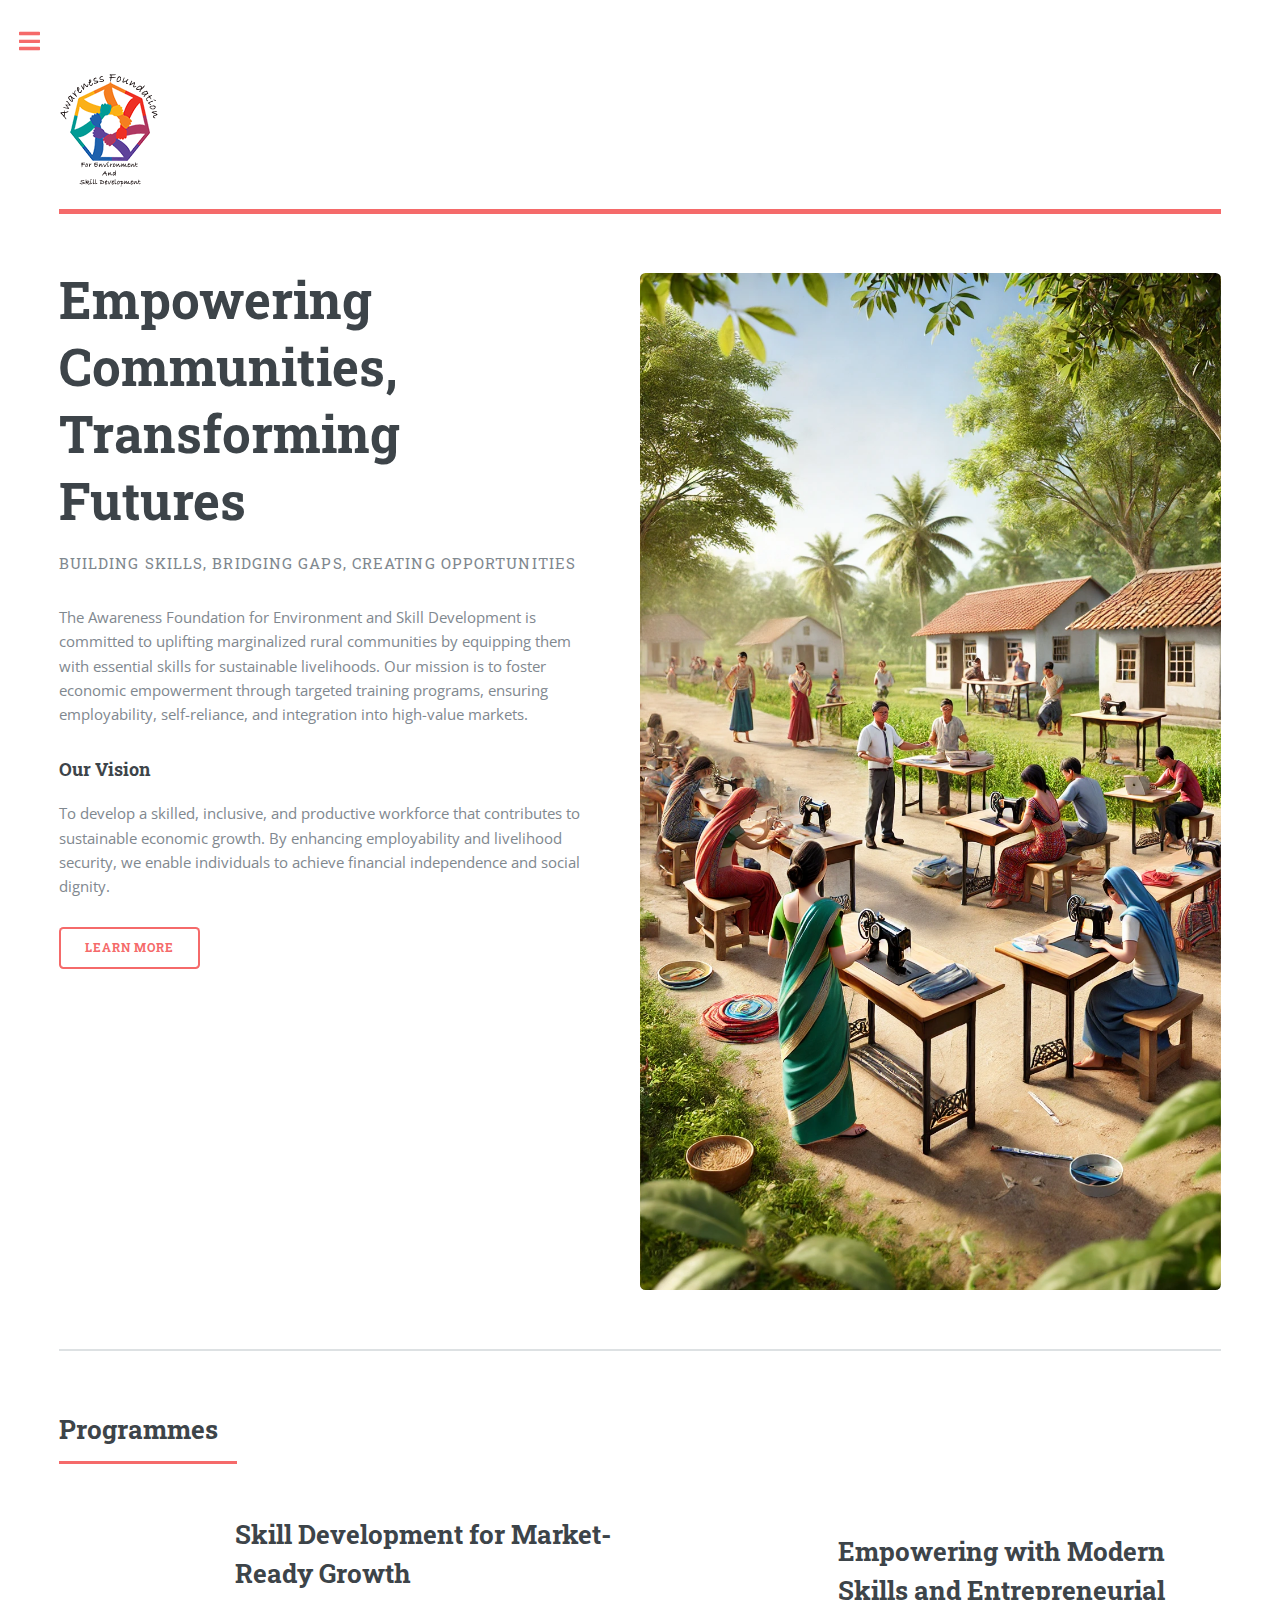
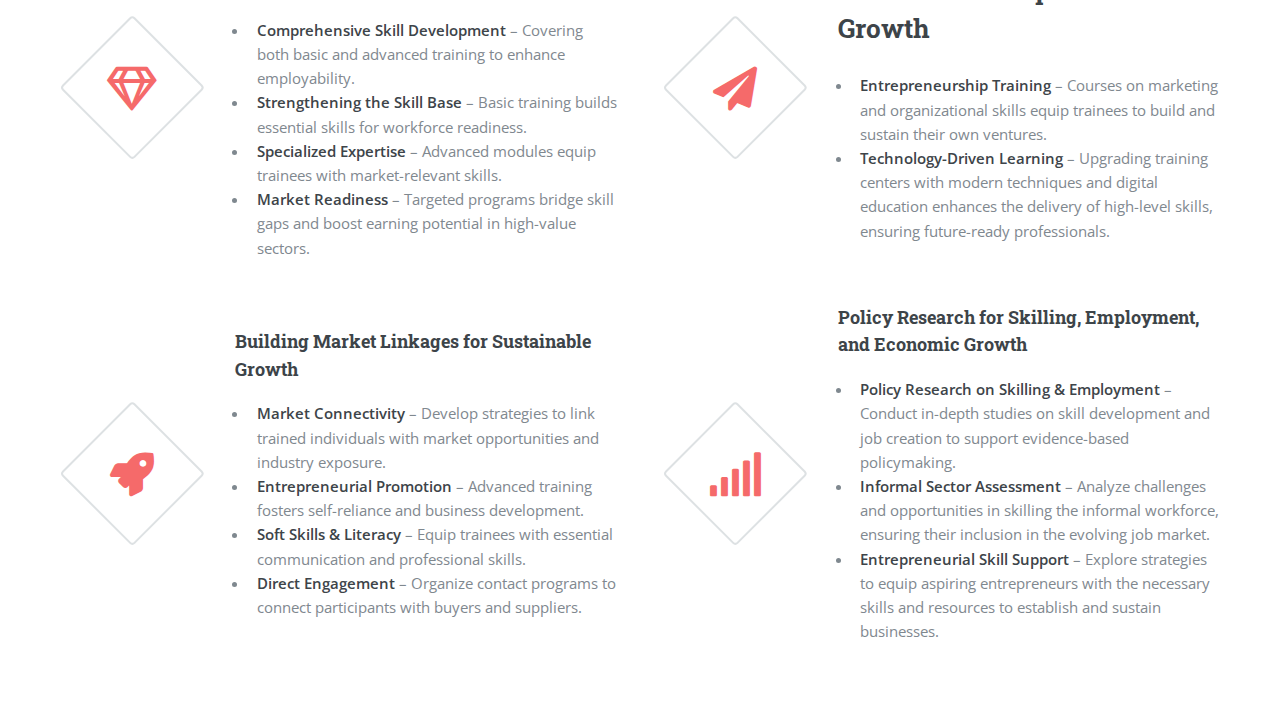
==== index.html @ d2bb757e "fourth round of upload" ====
<!DOCTYPE HTML>
<!--
	Editorial by HTML5 UP
	html5up.net | @ajlkn
	Free for personal and commercial use under the CCA 3.0 license (html5up.net/license)
-->
<html>
	<head>
		<meta charset="utf-8" />
		<meta name="viewport" content="width=device-width, initial-scale=1, user-scalable=no" />
		<link rel="stylesheet" href="assets/css/main.css" />
	</head>
	<body class="is-preload">

		<!-- Wrapper -->
			<div id="wrapper">

				<!-- Main -->
					<div id="main">
						<div class="inner">

							<!-- Header -->
								<header id="header">
									<a href="index.html" class="logo"><img src="images/logo-100.png" alt="" /></a>
									<ul class="icons">
										<!--li><class="label">"If we want to impart education best suited to the needs of the villagers, we should take the vidyapith to the villages." - <I>Mahatma Gandhi</I></li-->
									</ul>
								</header>

							<!-- Banner -->
								<section id="banner">
									<div class="content">
										<header>
											<h1>Empowering Communities, Transforming Futures</h1>
											<p>Building Skills, Bridging Gaps, Creating Opportunities</p>
										</header>

										<p>The Awareness Foundation for Environment and Skill Development is committed to uplifting marginalized rural communities by equipping them with essential skills for sustainable livelihoods. Our mission is to foster economic empowerment through targeted training programs, ensuring employability, self-reliance, and integration into high-value markets.</p>

										<h3>Our Vision</h3>
										<p>To develop a skilled, inclusive, and productive workforce that contributes to sustainable economic growth. By enhancing employability and livelihood security, we enable individuals to achieve financial independence and social dignity.</p>



										<ul class="actions">
												<li><a href="AboutUs.html" class="button big">Learn More</a></li>
										</ul>
									</div>
									<span class="image object">
										<img src="images/pic10.webp" alt="" />
									</span>
								</section>

							<!-- Section -->
								<section>
									<header class="major">
										<h2>Programmes</h2>
									</header>
									<div class="features">
										<article>
											<span class="icon fa-gem"></span>
											<div class="content">
												<h2>Skill Development for Market-Ready Growth</h2>
												<ul>
													<li><b>Comprehensive Skill Development</b> – Covering both basic and advanced training to enhance employability.</li>
													<li><b>Strengthening the Skill Base</b> – Basic training builds essential skills for workforce readiness.</li>
													<li><b>Specialized Expertise</b> – Advanced modules equip trainees with market-relevant skills.</li>
													<li><b>Market Readiness</b> – Targeted programs bridge skill gaps and boost earning potential in high-value sectors.</li>
												</ul>
											</div>
										</article>
										<article>
											<span class="icon solid fa-paper-plane"></span>
											<div class="content">
												<h2>Empowering with Modern Skills and Entrepreneurial Growth</h2>
												<ul>
													<li><b>Entrepreneurship Training</b> – Courses on marketing and organizational skills equip trainees to build and sustain their own ventures.</li>
													<li><b>Technology-Driven Learning</b> – Upgrading training centers with modern techniques and digital education enhances the delivery of high-level skills, ensuring future-ready professionals.</li>
												</ul>
											</div>
										</article>
										<article>
											<span class="icon solid fa-rocket"></span>
											<div class="content">
												<h3>Building Market Linkages for Sustainable Growth</h3>
												<ul>
												    <li><strong>Market Connectivity</strong> – Develop strategies to link trained individuals with market opportunities and industry exposure.</li>
												    <li><strong>Entrepreneurial Promotion</strong> – Advanced training fosters self-reliance and business development.</li>
												    <li><strong>Soft Skills & Literacy</strong> – Equip trainees with essential communication and professional skills.</li>
												    <li><strong>Direct Engagement</strong> – Organize contact programs to connect participants with buyers and suppliers.</li>
												</ul>
											</div>
										</article>
										<article>
											<span class="icon solid fa-signal"></span>
											<div class="content">
												<h3>Policy Research for Skilling, Employment, and Economic Growth</h3>

												<ul>
													<li><strong>Policy Research on Skilling & Employment</strong> – Conduct in-depth studies on skill development and job creation to support evidence-based policymaking.</li>
													<li><strong>Informal Sector Assessment</strong> – Analyze challenges and opportunities in skilling the informal workforce, ensuring their inclusion in the evolving job market.</li>
													<li><strong>Entrepreneurial Skill Support</strong> – Explore strategies to equip aspiring entrepreneurs with the necessary skills and resources to establish and sustain businesses.</li>
												</ul>
										</article>
									</div>
								</section>


						</div>
					</div>

				<!-- Sidebar -->
					<div id="sidebar">
						<div class="inner">


							<!-- Menu -->
								<nav id="menu">
									<header class="major">
										<h2>Menu</h2>
									</header>
									<ul>
										<li><a href="index.html">Home</a></li>
										<li>
											<span class="opener">Initiatives</span>
											<ul>
												<li><a href="DressDesign.html">Garments and dress designing</a></li>
												<li><a href="Partnerships.html">Upscaling partnerships</a></li>
												<li><a href="DigitalLiteracy.html">Digital literacy programme</a></li>
												<li><a href="KnowledgeSupport.html">Knowledge support network</a></li>
											</ul>
										</li>
										<li><a href="aboutus.html">About Us</a></li>
									</ul>
								</nav>


							<!-- Section -->
								<section>
									<header class="major">
										<h2>Get in touch</h2>
									</header>
									<p>Currently, the Awareness Foundation has initiated its programmes in Mallickpur in 24 Paraganas (South) for skill building, employability and entrepreneurial development for disadvantaged communities in that region.</p>
									<ul class="contact">
										<li class="icon solid fa-envelope">hello@awarenessfoundation.co.in</li>
										<li class="icon solid fa-phone">+91 6290 293 648</li>
										<li class="icon solid fa-home">Rotary Bosch Bridge Skill Centre<br />
										GhoshPara, Hariharpur, Mallickpur<br/>24 Parganas</li>
									</ul>
								</section>

							<!-- Footer -->
								<footer id="footer">
								<b>‘Awareness Foundation For Environment and Skill Development’ - Reg No :18522 of 2013-14  under Registration of Societies, West Bengal Act XXVI of 1961</b>
									<p class="copyright">&copy; Awareness Foundation<br/>All rights reserved. <br/>Design: <a href="https://html5up.net">HTML5 UP</a>.</p>
								</footer>

						</div>
					</div>

			</div>

		<!-- Scripts -->
			<script src="assets/js/jquery.min.js"></script>
			<script src="assets/js/browser.min.js"></script>
			<script src="assets/js/breakpoints.min.js"></script>
			<script src="assets/js/util.js"></script>
			<script src="assets/js/main.js"></script>

	</body>
</html>
---- assets/css/main.css ----
@import url(fontawesome-all.min.css);
@import url("https://fonts.googleapis.com/css?family=Open+Sans:400,600,400italic,600italic|Roboto+Slab:400,700");
/*
	Editorial by HTML5 UP
	html5up.net | @ajlkn
	Free for personal and commercial use under the CCA 3.0 license (html5up.net/license)
*/
html, body, div, span, applet, object,
iframe, h1, h2, h3, h4, h5, h6, p, blockquote,
pre, a, abbr, acronym, address, big, cite,
code, del, dfn, em, img, ins, kbd, q, s, samp,
small, strike, strong, sub, sup, tt, var, b,
u, i, center, dl, dt, dd, ol, ul, li, fieldset,
form, label, legend, table, caption, tbody,
tfoot, thead, tr, th, td, article, aside,
canvas, details, embed, figure, figcaption,
footer, header, hgroup, menu, nav, output, ruby,
section, summary, time, mark, audio, video {
  margin: 0;
  padding: 0;
  border: 0;
  font-size: 100%;
  font: inherit;
  vertical-align: baseline; }

article, aside, details, figcaption, figure,
footer, header, hgroup, menu, nav, section {
  display: block; }

body {
  line-height: 1; }

ol, ul {
  list-style: none; }

blockquote, q {
  quotes: none; }
  blockquote:before, blockquote:after, q:before, q:after {
    content: '';
    content: none; }

table {
  border-collapse: collapse;
  border-spacing: 0; }

body {
  -webkit-text-size-adjust: none; }

mark {
  background-color: transparent;
  color: inherit; }

input::-moz-focus-inner {
  border: 0;
  padding: 0; }

input, select, textarea {
  -moz-appearance: none;
  -webkit-appearance: none;
  -ms-appearance: none;
  appearance: none; }

/* Basic */
@-ms-viewport {
  width: device-width; }

body {
  -ms-overflow-style: scrollbar; }

@media screen and (max-width: 480px) {
  html, body {
    min-width: 320px; } }

html {
  box-sizing: border-box; }

*, *:before, *:after {
  box-sizing: inherit; }

body {
  background: #ffffff; }
  body.is-preload *, body.is-preload *:before, body.is-preload *:after, body.is-resizing *, body.is-resizing *:before, body.is-resizing *:after {
    -moz-animation: none !important;
    -webkit-animation: none !important;
    -ms-animation: none !important;
    animation: none !important;
    -moz-transition: none !important;
    -webkit-transition: none !important;
    -ms-transition: none !important;
    transition: none !important; }

/* Type */
body, input, select, textarea {
  color: #7f888f;
  font-family: "Open Sans", sans-serif;
  font-size: 13pt;
  font-weight: 400;
  line-height: 1.65; }
  @media screen and (max-width: 1680px) {
    body, input, select, textarea {
      font-size: 12pt; } }
  @media screen and (max-width: 1280px) {
    body, input, select, textarea {
      font-size: 11pt; } }
  @media screen and (max-width: 360px) {
    body, input, select, textarea {
      font-size: 10pt; } }

a {
  -moz-transition: color 0.2s ease-in-out, border-bottom-color 0.2s ease-in-out;
  -webkit-transition: color 0.2s ease-in-out, border-bottom-color 0.2s ease-in-out;
  -ms-transition: color 0.2s ease-in-out, border-bottom-color 0.2s ease-in-out;
  transition: color 0.2s ease-in-out, border-bottom-color 0.2s ease-in-out;
  border-bottom: dotted 1px;
  color: #f56a6a;
  text-decoration: none; }
  a:hover {
    border-bottom-color: #f56a6a;
    color: #f56a6a !important; }
    a:hover strong {
      color: inherit; }

strong, b {
  color: #3d4449;
  font-weight: 600; }

em, i {
  font-style: italic; }

p {
  margin: 0 0 2em 0; }

h1, h2, h3, h4, h5, h6 {
  color: #3d4449;
  font-family: "Roboto Slab", serif;
  font-weight: 700;
  line-height: 1.5;
  margin: 0 0 1em 0; }
  h1 a, h2 a, h3 a, h4 a, h5 a, h6 a {
    color: inherit;
    text-decoration: none;
    border-bottom: 0; }

h1 {
  font-size: 4em;
  margin: 0 0 0.5em 0;
  line-height: 1.3; }

h2 {
  font-size: 1.75em; }

h3 {
  font-size: 1.25em; }

h4 {
  font-size: 1.1em; }

h5 {
  font-size: 0.9em; }

h6 {
  font-size: 0.7em; }

@media screen and (max-width: 1680px) {
  h1 {
    font-size: 3.5em; } }

@media screen and (max-width: 980px) {
  h1 {
    font-size: 3.25em; } }

@media screen and (max-width: 736px) {
  h1 {
    font-size: 2em;
    line-height: 1.4; }
  h2 {
    font-size: 1.5em; } }

sub {
  font-size: 0.8em;
  position: relative;
  top: 0.5em; }

sup {
  font-size: 0.8em;
  position: relative;
  top: -0.5em; }

blockquote {
  border-left: solid 3px rgba(210, 215, 217, 0.75);
  font-style: italic;
  margin: 0 0 2em 0;
  padding: 0.5em 0 0.5em 2em; }

code {
  background: rgba(230, 235, 237, 0.25);
  border-radius: 0.375em;
  border: solid 1px rgba(210, 215, 217, 0.75);
  font-family: "Courier New", monospace;
  font-size: 0.9em;
  margin: 0 0.25em;
  padding: 0.25em 0.65em; }

pre {
  -webkit-overflow-scrolling: touch;
  font-family: "Courier New", monospace;
  font-size: 0.9em;
  margin: 0 0 2em 0; }
  pre code {
    display: block;
    line-height: 1.75;
    padding: 1em 1.5em;
    overflow-x: auto; }

hr {
  border: 0;
  border-bottom: solid 1px rgba(210, 215, 217, 0.75);
  margin: 2em 0; }
  hr.major {
    margin: 3em 0; }

.align-left {
  text-align: left; }

.align-center {
  text-align: center; }

.align-right {
  text-align: right; }

/* Row */
.row {
  display: flex;
  flex-wrap: wrap;
  box-sizing: border-box;
  align-items: stretch; }
  .row > * {
    box-sizing: border-box; }
  .row.gtr-uniform > * > :last-child {
    margin-bottom: 0; }
  .row.aln-left {
    justify-content: flex-start; }
  .row.aln-center {
    justify-content: center; }
  .row.aln-right {
    justify-content: flex-end; }
  .row.aln-top {
    align-items: flex-start; }
  .row.aln-middle {
    align-items: center; }
  .row.aln-bottom {
    align-items: flex-end; }
  .row > .imp {
    order: -1; }
  .row > .col-1 {
    width: 8.33333%; }
  .row > .off-1 {
    margin-left: 8.33333%; }
  .row > .col-2 {
    width: 16.66667%; }
  .row > .off-2 {
    margin-left: 16.66667%; }
  .row > .col-3 {
    width: 25%; }
  .row > .off-3 {
    margin-left: 25%; }
  .row > .col-4 {
    width: 33.33333%; }
  .row > .off-4 {
    margin-left: 33.33333%; }
  .row > .col-5 {
    width: 41.66667%; }
  .row > .off-5 {
    margin-left: 41.66667%; }
  .row > .col-6 {
    width: 50%; }
  .row > .off-6 {
    margin-left: 50%; }
  .row > .col-7 {
    width: 58.33333%; }
  .row > .off-7 {
    margin-left: 58.33333%; }
  .row > .col-8 {
    width: 66.66667%; }
  .row > .off-8 {
    margin-left: 66.66667%; }
  .row > .col-9 {
    width: 75%; }
  .row > .off-9 {
    margin-left: 75%; }
  .row > .col-10 {
    width: 83.33333%; }
  .row > .off-10 {
    margin-left: 83.33333%; }
  .row > .col-11 {
    width: 91.66667%; }
  .row > .off-11 {
    margin-left: 91.66667%; }
  .row > .col-12 {
    width: 100%; }
  .row > .off-12 {
    margin-left: 100%; }
  .row.gtr-0 {
    margin-top: 0;
    margin-left: 0em; }
    .row.gtr-0 > * {
      padding: 0 0 0 0em; }
    .row.gtr-0.gtr-uniform {
      margin-top: 0em; }
      .row.gtr-0.gtr-uniform > * {
        padding-top: 0em; }
  .row.gtr-25 {
    margin-top: 0;
    margin-left: -0.375em; }
    .row.gtr-25 > * {
      padding: 0 0 0 0.375em; }
    .row.gtr-25.gtr-uniform {
      margin-top: -0.375em; }
      .row.gtr-25.gtr-uniform > * {
        padding-top: 0.375em; }
  .row.gtr-50 {
    margin-top: 0;
    margin-left: -0.75em; }
    .row.gtr-50 > * {
      padding: 0 0 0 0.75em; }
    .row.gtr-50.gtr-uniform {
      margin-top: -0.75em; }
      .row.gtr-50.gtr-uniform > * {
        padding-top: 0.75em; }
  .row {
    margin-top: 0;
    margin-left: -1.5em; }
    .row > * {
      padding: 0 0 0 1.5em; }
    .row.gtr-uniform {
      margin-top: -1.5em; }
      .row.gtr-uniform > * {
        padding-top: 1.5em; }
  .row.gtr-150 {
    margin-top: 0;
    margin-left: -2.25em; }
    .row.gtr-150 > * {
      padding: 0 0 0 2.25em; }
    .row.gtr-150.gtr-uniform {
      margin-top: -2.25em; }
      .row.gtr-150.gtr-uniform > * {
        padding-top: 2.25em; }
  .row.gtr-200 {
    margin-top: 0;
    margin-left: -3em; }
    .row.gtr-200 > * {
      padding: 0 0 0 3em; }
    .row.gtr-200.gtr-uniform {
      margin-top: -3em; }
      .row.gtr-200.gtr-uniform > * {
        padding-top: 3em; }
  @media screen and (max-width: 1680px) {
    .row {
      display: flex;
      flex-wrap: wrap;
      box-sizing: border-box;
      align-items: stretch; }
      .row > * {
        box-sizing: border-box; }
      .row.gtr-uniform > * > :last-child {
        margin-bottom: 0; }
      .row.aln-left {
        justify-content: flex-start; }
      .row.aln-center {
        justify-content: center; }
      .row.aln-right {
        justify-content: flex-end; }
      .row.aln-top {
        align-items: flex-start; }
      .row.aln-middle {
        align-items: center; }
      .row.aln-bottom {
        align-items: flex-end; }
      .row > .imp-xlarge {
        order: -1; }
      .row > .col-1-xlarge {
        width: 8.33333%; }
      .row > .off-1-xlarge {
        margin-left: 8.33333%; }
      .row > .col-2-xlarge {
        width: 16.66667%; }
      .row > .off-2-xlarge {
        margin-left: 16.66667%; }
      .row > .col-3-xlarge {
        width: 25%; }
      .row > .off-3-xlarge {
        margin-left: 25%; }
      .row > .col-4-xlarge {
        width: 33.33333%; }
      .row > .off-4-xlarge {
        margin-left: 33.33333%; }
      .row > .col-5-xlarge {
        width: 41.66667%; }
      .row > .off-5-xlarge {
        margin-left: 41.66667%; }
      .row > .col-6-xlarge {
        width: 50%; }
      .row > .off-6-xlarge {
        margin-left: 50%; }
      .row > .col-7-xlarge {
        width: 58.33333%; }
      .row > .off-7-xlarge {
        margin-left: 58.33333%; }
      .row > .col-8-xlarge {
        width: 66.66667%; }
      .row > .off-8-xlarge {
        margin-left: 66.66667%; }
      .row > .col-9-xlarge {
        width: 75%; }
      .row > .off-9-xlarge {
        margin-left: 75%; }
      .row > .col-10-xlarge {
        width: 83.33333%; }
      .row > .off-10-xlarge {
        margin-left: 83.33333%; }
      .row > .col-11-xlarge {
        width: 91.66667%; }
      .row > .off-11-xlarge {
        margin-left: 91.66667%; }
      .row > .col-12-xlarge {
        width: 100%; }
      .row > .off-12-xlarge {
        margin-left: 100%; }
      .row.gtr-0 {
        margin-top: 0;
        margin-left: 0em; }
        .row.gtr-0 > * {
          padding: 0 0 0 0em; }
        .row.gtr-0.gtr-uniform {
          margin-top: 0em; }
          .row.gtr-0.gtr-uniform > * {
            padding-top: 0em; }
      .row.gtr-25 {
        margin-top: 0;
        margin-left: -0.375em; }
        .row.gtr-25 > * {
          padding: 0 0 0 0.375em; }
        .row.gtr-25.gtr-uniform {
          margin-top: -0.375em; }
          .row.gtr-25.gtr-uniform > * {
            padding-top: 0.375em; }
      .row.gtr-50 {
        margin-top: 0;
        margin-left: -0.75em; }
        .row.gtr-50 > * {
          padding: 0 0 0 0.75em; }
        .row.gtr-50.gtr-uniform {
          margin-top: -0.75em; }
          .row.gtr-50.gtr-uniform > * {
            padding-top: 0.75em; }
      .row {
        margin-top: 0;
        margin-left: -1.5em; }
        .row > * {
          padding: 0 0 0 1.5em; }
        .row.gtr-uniform {
          margin-top: -1.5em; }
          .row.gtr-uniform > * {
            padding-top: 1.5em; }
      .row.gtr-150 {
        margin-top: 0;
        margin-left: -2.25em; }
        .row.gtr-150 > * {
          padding: 0 0 0 2.25em; }
        .row.gtr-150.gtr-uniform {
          margin-top: -2.25em; }
          .row.gtr-150.gtr-uniform > * {
            padding-top: 2.25em; }
      .row.gtr-200 {
        margin-top: 0;
        margin-left: -3em; }
        .row.gtr-200 > * {
          padding: 0 0 0 3em; }
        .row.gtr-200.gtr-uniform {
          margin-top: -3em; }
          .row.gtr-200.gtr-uniform > * {
            padding-top: 3em; } }
  @media screen and (max-width: 1280px) {
    .row {
      display: flex;
      flex-wrap: wrap;
      box-sizing: border-box;
      align-items: stretch; }
      .row > * {
        box-sizing: border-box; }
      .row.gtr-uniform > * > :last-child {
        margin-bottom: 0; }
      .row.aln-left {
        justify-content: flex-start; }
      .row.aln-center {
        justify-content: center; }
      .row.aln-right {
        justify-content: flex-end; }
      .row.aln-top {
        align-items: flex-start; }
      .row.aln-middle {
        align-items: center; }
      .row.aln-bottom {
        align-items: flex-end; }
      .row > .imp-large {
        order: -1; }
      .row > .col-1-large {
        width: 8.33333%; }
      .row > .off-1-large {
        margin-left: 8.33333%; }
      .row > .col-2-large {
        width: 16.66667%; }
      .row > .off-2-large {
        margin-left: 16.66667%; }
      .row > .col-3-large {
        width: 25%; }
      .row > .off-3-large {
        margin-left: 25%; }
      .row > .col-4-large {
        width: 33.33333%; }
      .row > .off-4-large {
        margin-left: 33.33333%; }
      .row > .col-5-large {
        width: 41.66667%; }
      .row > .off-5-large {
        margin-left: 41.66667%; }
      .row > .col-6-large {
        width: 50%; }
      .row > .off-6-large {
        margin-left: 50%; }
      .row > .col-7-large {
        width: 58.33333%; }
      .row > .off-7-large {
        margin-left: 58.33333%; }
      .row > .col-8-large {
        width: 66.66667%; }
      .row > .off-8-large {
        margin-left: 66.66667%; }
      .row > .col-9-large {
        width: 75%; }
      .row > .off-9-large {
        margin-left: 75%; }
      .row > .col-10-large {
        width: 83.33333%; }
      .row > .off-10-large {
        margin-left: 83.33333%; }
      .row > .col-11-large {
        width: 91.66667%; }
      .row > .off-11-large {
        margin-left: 91.66667%; }
      .row > .col-12-large {
        width: 100%; }
      .row > .off-12-large {
        margin-left: 100%; }
      .row.gtr-0 {
        margin-top: 0;
        margin-left: 0em; }
        .row.gtr-0 > * {
          padding: 0 0 0 0em; }
        .row.gtr-0.gtr-uniform {
          margin-top: 0em; }
          .row.gtr-0.gtr-uniform > * {
            padding-top: 0em; }
      .row.gtr-25 {
        margin-top: 0;
        margin-left: -0.375em; }
        .row.gtr-25 > * {
          padding: 0 0 0 0.375em; }
        .row.gtr-25.gtr-uniform {
          margin-top: -0.375em; }
          .row.gtr-25.gtr-uniform > * {
            padding-top: 0.375em; }
      .row.gtr-50 {
        margin-top: 0;
        margin-left: -0.75em; }
        .row.gtr-50 > * {
          padding: 0 0 0 0.75em; }
        .row.gtr-50.gtr-uniform {
          margin-top: -0.75em; }
          .row.gtr-50.gtr-uniform > * {
            padding-top: 0.75em; }
      .row {
        margin-top: 0;
        margin-left: -1.5em; }
        .row > * {
          padding: 0 0 0 1.5em; }
        .row.gtr-uniform {
          margin-top: -1.5em; }
          .row.gtr-uniform > * {
            padding-top: 1.5em; }
      .row.gtr-150 {
        margin-top: 0;
        margin-left: -2.25em; }
        .row.gtr-150 > * {
          padding: 0 0 0 2.25em; }
        .row.gtr-150.gtr-uniform {
          margin-top: -2.25em; }
          .row.gtr-150.gtr-uniform > * {
            padding-top: 2.25em; }
      .row.gtr-200 {
        margin-top: 0;
        margin-left: -3em; }
        .row.gtr-200 > * {
          padding: 0 0 0 3em; }
        .row.gtr-200.gtr-uniform {
          margin-top: -3em; }
          .row.gtr-200.gtr-uniform > * {
            padding-top: 3em; } }
  @media screen and (max-width: 980px) {
    .row {
      display: flex;
      flex-wrap: wrap;
      box-sizing: border-box;
      align-items: stretch; }
      .row > * {
        box-sizing: border-box; }
      .row.gtr-uniform > * > :last-child {
        margin-bottom: 0; }
      .row.aln-left {
        justify-content: flex-start; }
      .row.aln-center {
        justify-content: center; }
      .row.aln-right {
        justify-content: flex-end; }
      .row.aln-top {
        align-items: flex-start; }
      .row.aln-middle {
        align-items: center; }
      .row.aln-bottom {
        align-items: flex-end; }
      .row > .imp-medium {
        order: -1; }
      .row > .col-1-medium {
        width: 8.33333%; }
      .row > .off-1-medium {
        margin-left: 8.33333%; }
      .row > .col-2-medium {
        width: 16.66667%; }
      .row > .off-2-medium {
        margin-left: 16.66667%; }
      .row > .col-3-medium {
        width: 25%; }
      .row > .off-3-medium {
        margin-left: 25%; }
      .row > .col-4-medium {
        width: 33.33333%; }
      .row > .off-4-medium {
        margin-left: 33.33333%; }
      .row > .col-5-medium {
        width: 41.66667%; }
      .row > .off-5-medium {
        margin-left: 41.66667%; }
      .row > .col-6-medium {
        width: 50%; }
      .row > .off-6-medium {
        margin-left: 50%; }
      .row > .col-7-medium {
        width: 58.33333%; }
      .row > .off-7-medium {
        margin-left: 58.33333%; }
      .row > .col-8-medium {
        width: 66.66667%; }
      .row > .off-8-medium {
        margin-left: 66.66667%; }
      .row > .col-9-medium {
        width: 75%; }
      .row > .off-9-medium {
        margin-left: 75%; }
      .row > .col-10-medium {
        width: 83.33333%; }
      .row > .off-10-medium {
        margin-left: 83.33333%; }
      .row > .col-11-medium {
        width: 91.66667%; }
      .row > .off-11-medium {
        margin-left: 91.66667%; }
      .row > .col-12-medium {
        width: 100%; }
      .row > .off-12-medium {
        margin-left: 100%; }
      .row.gtr-0 {
        margin-top: 0;
        margin-left: 0em; }
        .row.gtr-0 > * {
          padding: 0 0 0 0em; }
        .row.gtr-0.gtr-uniform {
          margin-top: 0em; }
          .row.gtr-0.gtr-uniform > * {
            padding-top: 0em; }
      .row.gtr-25 {
        margin-top: 0;
        margin-left: -0.375em; }
        .row.gtr-25 > * {
          padding: 0 0 0 0.375em; }
        .row.gtr-25.gtr-uniform {
          margin-top: -0.375em; }
          .row.gtr-25.gtr-uniform > * {
            padding-top: 0.375em; }
      .row.gtr-50 {
        margin-top: 0;
        margin-left: -0.75em; }
        .row.gtr-50 > * {
          padding: 0 0 0 0.75em; }
        .row.gtr-50.gtr-uniform {
          margin-top: -0.75em; }
          .row.gtr-50.gtr-uniform > * {
            padding-top: 0.75em; }
      .row {
        margin-top: 0;
        margin-left: -1.5em; }
        .row > * {
          padding: 0 0 0 1.5em; }
        .row.gtr-uniform {
          margin-top: -1.5em; }
          .row.gtr-uniform > * {
            padding-top: 1.5em; }
      .row.gtr-150 {
        margin-top: 0;
        margin-left: -2.25em; }
        .row.gtr-150 > * {
          padding: 0 0 0 2.25em; }
        .row.gtr-150.gtr-uniform {
          margin-top: -2.25em; }
          .row.gtr-150.gtr-uniform > * {
            padding-top: 2.25em; }
      .row.gtr-200 {
        margin-top: 0;
        margin-left: -3em; }
        .row.gtr-200 > * {
          padding: 0 0 0 3em; }
        .row.gtr-200.gtr-uniform {
          margin-top: -3em; }
          .row.gtr-200.gtr-uniform > * {
            padding-top: 3em; } }
  @media screen and (max-width: 736px) {
    .row {
      display: flex;
      flex-wrap: wrap;
      box-sizing: border-box;
      align-items: stretch; }
      .row > * {
        box-sizing: border-box; }
      .row.gtr-uniform > * > :last-child {
        margin-bottom: 0; }
      .row.aln-left {
        justify-content: flex-start; }
      .row.aln-center {
        justify-content: center; }
      .row.aln-right {
        justify-content: flex-end; }
      .row.aln-top {
        align-items: flex-start; }
      .row.aln-middle {
        align-items: center; }
      .row.aln-bottom {
        align-items: flex-end; }
      .row > .imp-small {
        order: -1; }
      .row > .col-1-small {
        width: 8.33333%; }
      .row > .off-1-small {
        margin-left: 8.33333%; }
      .row > .col-2-small {
        width: 16.66667%; }
      .row > .off-2-small {
        margin-left: 16.66667%; }
      .row > .col-3-small {
        width: 25%; }
      .row > .off-3-small {
        margin-left: 25%; }
      .row > .col-4-small {
        width: 33.33333%; }
      .row > .off-4-small {
        margin-left: 33.33333%; }
      .row > .col-5-small {
        width: 41.66667%; }
      .row > .off-5-small {
        margin-left: 41.66667%; }
      .row > .col-6-small {
        width: 50%; }
      .row > .off-6-small {
        margin-left: 50%; }
      .row > .col-7-small {
        width: 58.33333%; }
      .row > .off-7-small {
        margin-left: 58.33333%; }
      .row > .col-8-small {
        width: 66.66667%; }
      .row > .off-8-small {
        margin-left: 66.66667%; }
      .row > .col-9-small {
        width: 75%; }
      .row > .off-9-small {
        margin-left: 75%; }
      .row > .col-10-small {
        width: 83.33333%; }
      .row > .off-10-small {
        margin-left: 83.33333%; }
      .row > .col-11-small {
        width: 91.66667%; }
      .row > .off-11-small {
        margin-left: 91.66667%; }
      .row > .col-12-small {
        width: 100%; }
      .row > .off-12-small {
        margin-left: 100%; }
      .row.gtr-0 {
        margin-top: 0;
        margin-left: 0em; }
        .row.gtr-0 > * {
          padding: 0 0 0 0em; }
        .row.gtr-0.gtr-uniform {
          margin-top: 0em; }
          .row.gtr-0.gtr-uniform > * {
            padding-top: 0em; }
      .row.gtr-25 {
        margin-top: 0;
        margin-left: -0.375em; }
        .row.gtr-25 > * {
          padding: 0 0 0 0.375em; }
        .row.gtr-25.gtr-uniform {
          margin-top: -0.375em; }
          .row.gtr-25.gtr-uniform > * {
            padding-top: 0.375em; }
      .row.gtr-50 {
        margin-top: 0;
        margin-left: -0.75em; }
        .row.gtr-50 > * {
          padding: 0 0 0 0.75em; }
        .row.gtr-50.gtr-uniform {
          margin-top: -0.75em; }
          .row.gtr-50.gtr-uniform > * {
            padding-top: 0.75em; }
      .row {
        margin-top: 0;
        margin-left: -1.5em; }
        .row > * {
          padding: 0 0 0 1.5em; }
        .row.gtr-uniform {
          margin-top: -1.5em; }
          .row.gtr-uniform > * {
            padding-top: 1.5em; }
      .row.gtr-150 {
        margin-top: 0;
        margin-left: -2.25em; }
        .row.gtr-150 > * {
          padding: 0 0 0 2.25em; }
        .row.gtr-150.gtr-uniform {
          margin-top: -2.25em; }
          .row.gtr-150.gtr-uniform > * {
            padding-top: 2.25em; }
      .row.gtr-200 {
        margin-top: 0;
        margin-left: -3em; }
        .row.gtr-200 > * {
          padding: 0 0 0 3em; }
        .row.gtr-200.gtr-uniform {
          margin-top: -3em; }
          .row.gtr-200.gtr-uniform > * {
            padding-top: 3em; } }
  @media screen and (max-width: 480px) {
    .row {
      display: flex;
      flex-wrap: wrap;
      box-sizing: border-box;
      align-items: stretch; }
      .row > * {
        box-sizing: border-box; }
      .row.gtr-uniform > * > :last-child {
        margin-bottom: 0; }
      .row.aln-left {
        justify-content: flex-start; }
      .row.aln-center {
        justify-content: center; }
      .row.aln-right {
        justify-content: flex-end; }
      .row.aln-top {
        align-items: flex-start; }
      .row.aln-middle {
        align-items: center; }
      .row.aln-bottom {
        align-items: flex-end; }
      .row > .imp-xsmall {
        order: -1; }
      .row > .col-1-xsmall {
        width: 8.33333%; }
      .row > .off-1-xsmall {
        margin-left: 8.33333%; }
      .row > .col-2-xsmall {
        width: 16.66667%; }
      .row > .off-2-xsmall {
        margin-left: 16.66667%; }
      .row > .col-3-xsmall {
        width: 25%; }
      .row > .off-3-xsmall {
        margin-left: 25%; }
      .row > .col-4-xsmall {
        width: 33.33333%; }
      .row > .off-4-xsmall {
        margin-left: 33.33333%; }
      .row > .col-5-xsmall {
        width: 41.66667%; }
      .row > .off-5-xsmall {
        margin-left: 41.66667%; }
      .row > .col-6-xsmall {
        width: 50%; }
      .row > .off-6-xsmall {
        margin-left: 50%; }
      .row > .col-7-xsmall {
        width: 58.33333%; }
      .row > .off-7-xsmall {
        margin-left: 58.33333%; }
      .row > .col-8-xsmall {
        width: 66.66667%; }
      .row > .off-8-xsmall {
        margin-left: 66.66667%; }
      .row > .col-9-xsmall {
        width: 75%; }
      .row > .off-9-xsmall {
        margin-left: 75%; }
      .row > .col-10-xsmall {
        width: 83.33333%; }
      .row > .off-10-xsmall {
        margin-left: 83.33333%; }
      .row > .col-11-xsmall {
        width: 91.66667%; }
      .row > .off-11-xsmall {
        margin-left: 91.66667%; }
      .row > .col-12-xsmall {
        width: 100%; }
      .row > .off-12-xsmall {
        margin-left: 100%; }
      .row.gtr-0 {
        margin-top: 0;
        margin-left: 0em; }
        .row.gtr-0 > * {
          padding: 0 0 0 0em; }
        .row.gtr-0.gtr-uniform {
          margin-top: 0em; }
          .row.gtr-0.gtr-uniform > * {
            padding-top: 0em; }
      .row.gtr-25 {
        margin-top: 0;
        margin-left: -0.375em; }
        .row.gtr-25 > * {
          padding: 0 0 0 0.375em; }
        .row.gtr-25.gtr-uniform {
          margin-top: -0.375em; }
          .row.gtr-25.gtr-uniform > * {
            padding-top: 0.375em; }
      .row.gtr-50 {
        margin-top: 0;
        margin-left: -0.75em; }
        .row.gtr-50 > * {
          padding: 0 0 0 0.75em; }
        .row.gtr-50.gtr-uniform {
          margin-top: -0.75em; }
          .row.gtr-50.gtr-uniform > * {
            padding-top: 0.75em; }
      .row {
        margin-top: 0;
        margin-left: -1.5em; }
        .row > * {
          padding: 0 0 0 1.5em; }
        .row.gtr-uniform {
          margin-top: -1.5em; }
          .row.gtr-uniform > * {
            padding-top: 1.5em; }
      .row.gtr-150 {
        margin-top: 0;
        margin-left: -2.25em; }
        .row.gtr-150 > * {
          padding: 0 0 0 2.25em; }
        .row.gtr-150.gtr-uniform {
          margin-top: -2.25em; }
          .row.gtr-150.gtr-uniform > * {
            padding-top: 2.25em; }
      .row.gtr-200 {
        margin-top: 0;
        margin-left: -3em; }
        .row.gtr-200 > * {
          padding: 0 0 0 3em; }
        .row.gtr-200.gtr-uniform {
          margin-top: -3em; }
          .row.gtr-200.gtr-uniform > * {
            padding-top: 3em; } }

/* Section/Article */
section.special, article.special {
  text-align: center; }

header p {
  font-family: "Roboto Slab", serif;
  font-size: 1em;
  font-weight: 400;
  letter-spacing: 0.075em;
  margin-top: -0.5em;
  text-transform: uppercase; }

header.major > :last-child {
  border-bottom: solid 3px #f56a6a;
  display: inline-block;
  margin: 0 0 2em 0;
  padding: 0 0.75em 0.5em 0; }

header.main > :last-child {
  margin: 0 0 1em 0; }

/* Form */
form {
  margin: 0 0 2em 0; }

label {
  color: #3d4449;
  display: block;
  font-size: 0.9em;
  font-weight: 600;
  margin: 0 0 1em 0; }

input[type="text"],
input[type="password"],
input[type="email"],
input[type="tel"],
input[type="search"],
input[type="url"],
select,
textarea {
  -moz-appearance: none;
  -webkit-appearance: none;
  -ms-appearance: none;
  appearance: none;
  background: #ffffff;
  border-radius: 0.375em;
  border: none;
  border: solid 1px rgba(210, 215, 217, 0.75);
  color: inherit;
  display: block;
  outline: 0;
  padding: 0 1em;
  text-decoration: none;
  width: 100%; }
  input[type="text"]:invalid,
  input[type="password"]:invalid,
  input[type="email"]:invalid,
  input[type="tel"]:invalid,
  input[type="search"]:invalid,
  input[type="url"]:invalid,
  select:invalid,
  textarea:invalid {
    box-shadow: none; }
  input[type="text"]:focus,
  input[type="password"]:focus,
  input[type="email"]:focus,
  input[type="tel"]:focus,
  input[type="search"]:focus,
  input[type="url"]:focus,
  select:focus,
  textarea:focus {
    border-color: #f56a6a;
    box-shadow: 0 0 0 1px #f56a6a; }

select {
  background-image: url("data:image/svg+xml;charset=utf8,%3Csvg xmlns='http://www.w3.org/2000/svg' width='40' height='40' preserveAspectRatio='none' viewBox='0 0 40 40'%3E%3Cpath d='M9.4,12.3l10.4,10.4l10.4-10.4c0.2-0.2,0.5-0.4,0.9-0.4c0.3,0,0.6,0.1,0.9,0.4l3.3,3.3c0.2,0.2,0.4,0.5,0.4,0.9 c0,0.4-0.1,0.6-0.4,0.9L20.7,31.9c-0.2,0.2-0.5,0.4-0.9,0.4c-0.3,0-0.6-0.1-0.9-0.4L4.3,17.3c-0.2-0.2-0.4-0.5-0.4-0.9 c0-0.4,0.1-0.6,0.4-0.9l3.3-3.3c0.2-0.2,0.5-0.4,0.9-0.4S9.1,12.1,9.4,12.3z' fill='rgba(210, 215, 217, 0.75)' /%3E%3C/svg%3E");
  background-size: 1.25em;
  background-repeat: no-repeat;
  background-position: calc(100% - 1em) center;
  height: 2.75em;
  padding-right: 2.75em;
  text-overflow: ellipsis; }
  select option {
    color: #3d4449;
    background: #ffffff; }
  select:focus::-ms-value {
    background-color: transparent; }
  select::-ms-expand {
    display: none; }

input[type="text"],
input[type="password"],
input[type="email"],
input[type="tel"],
input[type="search"],
input[type="url"],
select {
  height: 2.75em; }

textarea {
  padding: 0.75em 1em; }

input[type="checkbox"],
input[type="radio"] {
  -moz-appearance: none;
  -webkit-appearance: none;
  -ms-appearance: none;
  appearance: none;
  display: block;
  float: left;
  margin-right: -2em;
  opacity: 0;
  width: 1em;
  z-index: -1; }
  input[type="checkbox"] + label,
  input[type="radio"] + label {
    text-decoration: none;
    color: #7f888f;
    cursor: pointer;
    display: inline-block;
    font-size: 1em;
    font-weight: 400;
    padding-left: 2.4em;
    padding-right: 0.75em;
    position: relative; }
    input[type="checkbox"] + label:before,
    input[type="radio"] + label:before {
      -moz-osx-font-smoothing: grayscale;
      -webkit-font-smoothing: antialiased;
      display: inline-block;
      font-style: normal;
      font-variant: normal;
      text-rendering: auto;
      line-height: 1;
      text-transform: none !important;
      font-family: 'Font Awesome 5 Free';
      font-weight: 900; }
    input[type="checkbox"] + label:before,
    input[type="radio"] + label:before {
      background: #ffffff;
      border-radius: 0.375em;
      border: solid 1px rgba(210, 215, 217, 0.75);
      content: '';
      display: inline-block;
      font-size: 0.8em;
      height: 2.0625em;
      left: 0;
      line-height: 2.0625em;
      position: absolute;
      text-align: center;
      top: 0;
      width: 2.0625em; }
  input[type="checkbox"]:checked + label:before,
  input[type="radio"]:checked + label:before {
    background: #3d4449;
    border-color: #3d4449;
    color: #ffffff;
    content: '\f00c'; }
  input[type="checkbox"]:focus + label:before,
  input[type="radio"]:focus + label:before {
    border-color: #f56a6a;
    box-shadow: 0 0 0 1px #f56a6a; }

input[type="checkbox"] + label:before {
  border-radius: 0.375em; }

input[type="radio"] + label:before {
  border-radius: 100%; }

::-webkit-input-placeholder {
  color: #9fa3a6 !important;
  opacity: 1.0; }

:-moz-placeholder {
  color: #9fa3a6 !important;
  opacity: 1.0; }

::-moz-placeholder {
  color: #9fa3a6 !important;
  opacity: 1.0; }

:-ms-input-placeholder {
  color: #9fa3a6 !important;
  opacity: 1.0; }

/* Box */
.box {
  border-radius: 0.375em;
  border: solid 1px rgba(210, 215, 217, 0.75);
  margin-bottom: 2em;
  padding: 1.5em; }
  .box > :last-child,
  .box > :last-child > :last-child,
  .box > :last-child > :last-child > :last-child {
    margin-bottom: 0; }
  .box.alt {
    border: 0;
    border-radius: 0;
    padding: 0; }

/* Icon */
.icon {
  text-decoration: none;
  border-bottom: none;
  position: relative; }
  .icon:before {
    -moz-osx-font-smoothing: grayscale;
    -webkit-font-smoothing: antialiased;
    display: inline-block;
    font-style: normal;
    font-variant: normal;
    text-rendering: auto;
    line-height: 1;
    text-transform: none !important;
    font-family: 'Font Awesome 5 Free';
    font-weight: 400; }
  .icon > .label {
    display: none; }
  .icon:before {
    line-height: inherit; }
  .icon.solid:before {
    font-weight: 900; }
  .icon.brands:before {
    font-family: 'Font Awesome 5 Brands'; }

/* Image */
.image {
  border-radius: 0.375em;
  border: 0;
  display: inline-block;
  position: relative; }
  .image img {
    border-radius: 0.375em;
    display: block; }
  .image.left, .image.right {
    max-width: 40%; }
    .image.left img, .image.right img {
      width: 100%; }
  .image.left {
    float: left;
    padding: 0 1.5em 1em 0;
    top: 0.25em; }
  .image.right {
    float: right;
    padding: 0 0 1em 1.5em;
    top: 0.25em; }
  .image.fit {
    display: block;
    margin: 0 0 2em 0;
    width: 100%; }
    .image.fit img {
      width: 100%; }
  .image.main {
    display: block;
    margin: 0 0 3em 0;
    width: 100%; }
    .image.main img {
      width: 100%; }

a.image {
  overflow: hidden; }
  a.image img {
    -moz-transition: -moz-transform 0.2s ease;
    -webkit-transition: -webkit-transform 0.2s ease;
    -ms-transition: -ms-transform 0.2s ease;
    transition: transform 0.2s ease; }
  a.image:hover img {
    -moz-transform: scale(1.075);
    -webkit-transform: scale(1.075);
    -ms-transform: scale(1.075);
    transform: scale(1.075); }

/* List */
ol {
  list-style: decimal;
  margin: 0 0 2em 0;
  padding-left: 1.25em; }
  ol li {
    padding-left: 0.25em; }

ul {
  list-style: disc;
  margin: 0 0 2em 0;
  padding-left: 1em; }
  ul li {
    padding-left: 0.5em; }
  ul.alt {
    list-style: none;
    padding-left: 0; }
    ul.alt li {
      border-top: solid 1px rgba(210, 215, 217, 0.75);
      padding: 0.5em 0; }
      ul.alt li:first-child {
        border-top: 0;
        padding-top: 0; }

dl {
  margin: 0 0 2em 0; }
  dl dt {
    display: block;
    font-weight: 600;
    margin: 0 0 1em 0; }
  dl dd {
    margin-left: 2em; }

/* Actions */
ul.actions {
  display: -moz-flex;
  display: -webkit-flex;
  display: -ms-flex;
  display: flex;
  cursor: default;
  list-style: none;
  margin-left: -1em;
  padding-left: 0; }
  ul.actions li {
    padding: 0 0 0 1em;
    vertical-align: middle; }
  ul.actions.special {
    -moz-justify-content: center;
    -webkit-justify-content: center;
    -ms-justify-content: center;
    justify-content: center;
    width: 100%;
    margin-left: 0; }
    ul.actions.special li:first-child {
      padding-left: 0; }
  ul.actions.stacked {
    -moz-flex-direction: column;
    -webkit-flex-direction: column;
    -ms-flex-direction: column;
    flex-direction: column;
    margin-left: 0; }
    ul.actions.stacked li {
      padding: 1.3em 0 0 0; }
      ul.actions.stacked li:first-child {
        padding-top: 0; }
  ul.actions.fit {
    width: calc(100% + 1em); }
    ul.actions.fit li {
      -moz-flex-grow: 1;
      -webkit-flex-grow: 1;
      -ms-flex-grow: 1;
      flex-grow: 1;
      -moz-flex-shrink: 1;
      -webkit-flex-shrink: 1;
      -ms-flex-shrink: 1;
      flex-shrink: 1;
      width: 100%; }
      ul.actions.fit li > * {
        width: 100%; }
    ul.actions.fit.stacked {
      width: 100%; }

/* Icons */
ul.icons {
  cursor: default;
  list-style: none;
  padding-left: 0; }
  ul.icons li {
    display: inline-block;
    padding: 0 1em 0 0; }
    ul.icons li:last-child {
      padding-right: 0; }
    ul.icons li .icon {
      color: inherit; }
      ul.icons li .icon:before {
        font-size: 1.25em; }

/* Contact */
ul.contact {
  list-style: none;
  padding: 0; }
  ul.contact li {
    text-decoration: none;
    border-top: solid 1px rgba(210, 215, 217, 0.75);
    margin: 1.5em 0 0 0;
    padding: 1.5em 0 0 3em;
    position: relative; }
    ul.contact li:before {
      -moz-osx-font-smoothing: grayscale;
      -webkit-font-smoothing: antialiased;
      display: inline-block;
      font-style: normal;
      font-variant: normal;
      text-rendering: auto;
      line-height: 1;
      text-transform: none !important;
      font-family: 'Font Awesome 5 Free';
      font-weight: 400; }
    ul.contact li:before {
      color: #f56a6a;
      display: inline-block;
      font-size: 1.5em;
      height: 1.125em;
      left: 0;
      line-height: 1.125em;
      position: absolute;
      text-align: center;
      top: 1em;
      width: 1.5em; }
    ul.contact li:first-child {
      border-top: 0;
      margin-top: 0;
      padding-top: 0; }
      ul.contact li:first-child:before {
        top: 0; }
    ul.contact li a {
      color: inherit; }

/* Pagination */
ul.pagination {
  cursor: default;
  list-style: none;
  padding-left: 0; }
  ul.pagination li {
    display: inline-block;
    padding-left: 0;
    vertical-align: middle; }
    ul.pagination li > .page {
      -moz-transition: background-color 0.2s ease-in-out, color 0.2s ease-in-out;
      -webkit-transition: background-color 0.2s ease-in-out, color 0.2s ease-in-out;
      -ms-transition: background-color 0.2s ease-in-out, color 0.2s ease-in-out;
      transition: background-color 0.2s ease-in-out, color 0.2s ease-in-out;
      border-bottom: 0;
      border-radius: 0.375em;
      display: inline-block;
      font-size: 0.8em;
      font-weight: 600;
      height: 2em;
      line-height: 2em;
      margin: 0 0.125em;
      min-width: 2em;
      padding: 0 0.5em;
      text-align: center; }
      ul.pagination li > .page.active {
        background-color: #f56a6a;
        color: #ffffff !important; }
        ul.pagination li > .page.active:hover {
          background-color: #f67878; }
        ul.pagination li > .page.active:active {
          background-color: #f45c5c; }
    ul.pagination li:first-child {
      padding-right: 0.75em; }
    ul.pagination li:last-child {
      padding-left: 0.75em; }
  @media screen and (max-width: 480px) {
    ul.pagination li:nth-child(n+2):nth-last-child(n+2) {
      display: none; }
    ul.pagination li:first-child {
      padding-right: 0; } }

/* Table */
.table-wrapper {
  -webkit-overflow-scrolling: touch;
  overflow-x: auto; }

table {
  margin: 0 0 2em 0;
  width: 100%; }
  table tbody tr {
    border: solid 1px rgba(210, 215, 217, 0.75);
    border-left: 0;
    border-right: 0; }
    table tbody tr:nth-child(2n + 1) {
      background-color: rgba(230, 235, 237, 0.25); }
  table td {
    padding: 0.75em 0.75em; }
  table th {
    color: #3d4449;
    font-size: 0.9em;
    font-weight: 600;
    padding: 0 0.75em 0.75em 0.75em;
    text-align: left; }
  table thead {
    border-bottom: solid 2px rgba(210, 215, 217, 0.75); }
  table tfoot {
    border-top: solid 2px rgba(210, 215, 217, 0.75); }
  table.alt {
    border-collapse: separate; }
    table.alt tbody tr td {
      border: solid 1px rgba(210, 215, 217, 0.75);
      border-left-width: 0;
      border-top-width: 0; }
      table.alt tbody tr td:first-child {
        border-left-width: 1px; }
    table.alt tbody tr:first-child td {
      border-top-width: 1px; }
    table.alt thead {
      border-bottom: 0; }
    table.alt tfoot {
      border-top: 0; }

/* Button */
input[type="submit"],
input[type="reset"],
input[type="button"],
button,
.button {
  -moz-appearance: none;
  -webkit-appearance: none;
  -ms-appearance: none;
  appearance: none;
  -moz-transition: background-color 0.2s ease-in-out, color 0.2s ease-in-out;
  -webkit-transition: background-color 0.2s ease-in-out, color 0.2s ease-in-out;
  -ms-transition: background-color 0.2s ease-in-out, color 0.2s ease-in-out;
  transition: background-color 0.2s ease-in-out, color 0.2s ease-in-out;
  background-color: transparent;
  border-radius: 0.375em;
  border: 0;
  box-shadow: inset 0 0 0 2px #f56a6a;
  color: #f56a6a !important;
  cursor: pointer;
  display: inline-block;
  font-family: "Roboto Slab", serif;
  font-size: 0.8em;
  font-weight: 700;
  height: 3.5em;
  letter-spacing: 0.075em;
  line-height: 3.5em;
  padding: 0 2.25em;
  text-align: center;
  text-decoration: none;
  text-transform: uppercase;
  white-space: nowrap; }
  input[type="submit"]:hover,
  input[type="reset"]:hover,
  input[type="button"]:hover,
  button:hover,
  .button:hover {
    background-color: rgba(245, 106, 106, 0.05); }
  input[type="submit"]:active,
  input[type="reset"]:active,
  input[type="button"]:active,
  button:active,
  .button:active {
    background-color: rgba(245, 106, 106, 0.15); }
  input[type="submit"].icon:before,
  input[type="reset"].icon:before,
  input[type="button"].icon:before,
  button.icon:before,
  .button.icon:before {
    margin-right: 0.5em; }
  input[type="submit"].fit,
  input[type="reset"].fit,
  input[type="button"].fit,
  button.fit,
  .button.fit {
    width: 100%; }
  input[type="submit"].small,
  input[type="reset"].small,
  input[type="button"].small,
  button.small,
  .button.small {
    font-size: 0.6em; }
  input[type="submit"].large,
  input[type="reset"].large,
  input[type="button"].large,
  button.large,
  .button.large {
    font-size: 1em;
    height: 3.65em;
    line-height: 3.65em; }
  input[type="submit"].primary,
  input[type="reset"].primary,
  input[type="button"].primary,
  button.primary,
  .button.primary {
    background-color: #f56a6a;
    box-shadow: none;
    color: #ffffff !important; }
    input[type="submit"].primary:hover,
    input[type="reset"].primary:hover,
    input[type="button"].primary:hover,
    button.primary:hover,
    .button.primary:hover {
      background-color: #f67878; }
    input[type="submit"].primary:active,
    input[type="reset"].primary:active,
    input[type="button"].primary:active,
    button.primary:active,
    .button.primary:active {
      background-color: #f45c5c; }
  input[type="submit"].disabled, input[type="submit"]:disabled,
  input[type="reset"].disabled,
  input[type="reset"]:disabled,
  input[type="button"].disabled,
  input[type="button"]:disabled,
  button.disabled,
  button:disabled,
  .button.disabled,
  .button:disabled {
    pointer-events: none;
    opacity: 0.25; }

/* Mini Posts */
.mini-posts article {
  border-top: solid 1px rgba(210, 215, 217, 0.75);
  margin-top: 2em;
  padding-top: 2em; }
  .mini-posts article .image {
    display: block;
    margin: 0 0 1.5em 0; }
    .mini-posts article .image img {
      display: block;
      width: 100%; }
  .mini-posts article:first-child {
    border-top: 0;
    margin-top: 0;
    padding-top: 0; }

/* Features */
.features {
  display: -moz-flex;
  display: -webkit-flex;
  display: -ms-flex;
  display: flex;
  -moz-flex-wrap: wrap;
  -webkit-flex-wrap: wrap;
  -ms-flex-wrap: wrap;
  flex-wrap: wrap;
  margin: 0 0 2em -3em;
  width: calc(100% + 3em); }
  .features article {
    -moz-align-items: center;
    -webkit-align-items: center;
    -ms-align-items: center;
    align-items: center;
    display: -moz-flex;
    display: -webkit-flex;
    display: -ms-flex;
    display: flex;
    margin: 0 0 3em 3em;
    position: relative;
    width: calc(50% - 3em); }
    .features article:nth-child(2n - 1) {
      margin-right: 1.5em; }
    .features article:nth-child(2n) {
      margin-left: 1.5em; }
    .features article:nth-last-child(1), .features article:nth-last-child(2) {
      margin-bottom: 0; }
    .features article .icon {
      -moz-flex-grow: 0;
      -webkit-flex-grow: 0;
      -ms-flex-grow: 0;
      flex-grow: 0;
      -moz-flex-shrink: 0;
      -webkit-flex-shrink: 0;
      -ms-flex-shrink: 0;
      flex-shrink: 0;
      display: block;
      height: 10em;
      line-height: 10em;
      margin: 0 2em 0 0;
      text-align: center;
      width: 10em; }
      .features article .icon:before {
        color: #f56a6a;
        font-size: 2.75rem;
        position: relative;
        top: 0.05em; }
      .features article .icon:after {
        -moz-transform: rotate(45deg);
        -webkit-transform: rotate(45deg);
        -ms-transform: rotate(45deg);
        transform: rotate(45deg);
        border-radius: 0.25rem;
        border: solid 2px rgba(210, 215, 217, 0.75);
        content: '';
        display: block;
        height: 7em;
        left: 50%;
        margin: -3.5em 0 0 -3.5em;
        position: absolute;
        top: 50%;
        width: 7em; }
    .features article .content {
      -moz-flex-grow: 1;
      -webkit-flex-grow: 1;
      -ms-flex-grow: 1;
      flex-grow: 1;
      -moz-flex-shrink: 1;
      -webkit-flex-shrink: 1;
      -ms-flex-shrink: 1;
      flex-shrink: 1;
      width: 100%; }
      .features article .content > :last-child {
        margin-bottom: 0; }
  @media screen and (max-width: 980px) {
    .features {
      margin: 0 0 2em 0;
      width: 100%; }
      .features article {
        margin: 0 0 3em 0;
        width: 100%; }
        .features article:nth-child(2n - 1) {
          margin-right: 0; }
        .features article:nth-child(2n) {
          margin-left: 0; }
        .features article:nth-last-child(1), .features article:nth-last-child(2) {
          margin-bottom: 3em; }
        .features article:last-child {
          margin-bottom: 0; }
        .features article .icon {
          height: 8em;
          line-height: 8em;
          width: 8em; }
          .features article .icon:before {
            font-size: 2.25rem; }
          .features article .icon:after {
            height: 6em;
            margin: -3em 0 0 -3em;
            width: 6em; } }
  @media screen and (max-width: 480px) {
    .features article {
      -moz-flex-direction: column;
      -webkit-flex-direction: column;
      -ms-flex-direction: column;
      flex-direction: column;
      -moz-align-items: -moz-flex-start;
      -webkit-align-items: -webkit-flex-start;
      -ms-align-items: -ms-flex-start;
      align-items: flex-start; }
      .features article .icon {
        height: 6em;
        line-height: 6em;
        margin: 0 0 1.5em 0;
        width: 6em; }
        .features article .icon:before {
          font-size: 1.5rem; }
        .features article .icon:after {
          height: 4em;
          margin: -2em 0 0 -2em;
          width: 4em; } }
  @media screen and (max-width: 480px) {
    .features article .icon:before {
      font-size: 1.25rem; } }

/* Posts */
.posts {
  display: -moz-flex;
  display: -webkit-flex;
  display: -ms-flex;
  display: flex;
  -moz-flex-wrap: wrap;
  -webkit-flex-wrap: wrap;
  -ms-flex-wrap: wrap;
  flex-wrap: wrap;
  margin: 0 0 2em -6em;
  width: calc(100% + 6em); }
  .posts article {
    -moz-flex-grow: 0;
    -webkit-flex-grow: 0;
    -ms-flex-grow: 0;
    flex-grow: 0;
    -moz-flex-shrink: 1;
    -webkit-flex-shrink: 1;
    -ms-flex-shrink: 1;
    flex-shrink: 1;
    margin: 0 0 6em 6em;
    position: relative;
    width: calc(33.33333% - 6em); }
    .posts article:before {
      background: rgba(210, 215, 217, 0.75);
      content: '';
      display: block;
      height: calc(100% + 6em);
      left: -3em;
      position: absolute;
      top: 0;
      width: 1px; }
    .posts article:after {
      background: rgba(210, 215, 217, 0.75);
      bottom: -3em;
      content: '';
      display: block;
      height: 1px;
      position: absolute;
      right: 0;
      width: calc(100% + 6em); }
    .posts article > :last-child {
      margin-bottom: 0; }
    .posts article .image {
      display: block;
      margin: 0 0 2em 0; }
      .posts article .image img {
        display: block;
        width: 100%; }
  @media screen and (min-width: 1681px) {
    .posts article:nth-child(3n + 1):before {
      display: none; }
    .posts article:nth-child(3n + 1):after {
      width: 100%; }
    .posts article:nth-last-child(1), .posts article:nth-last-child(2), .posts article:nth-last-child(3) {
      margin-bottom: 0; }
      .posts article:nth-last-child(1):before, .posts article:nth-last-child(2):before, .posts article:nth-last-child(3):before {
        height: 100%; }
      .posts article:nth-last-child(1):after, .posts article:nth-last-child(2):after, .posts article:nth-last-child(3):after {
        display: none; } }
  @media screen and (max-width: 1680px) {
    .posts article {
      width: calc(50% - 6em); }
      .posts article:nth-last-child(3) {
        margin-bottom: 6em; } }
  @media screen and (min-width: 481px) and (max-width: 1680px) {
    .posts article:nth-child(2n + 1):before {
      display: none; }
    .posts article:nth-child(2n + 1):after {
      width: 100%; }
    .posts article:nth-last-child(1), .posts article:nth-last-child(2) {
      margin-bottom: 0; }
      .posts article:nth-last-child(1):before, .posts article:nth-last-child(2):before {
        height: 100%; }
      .posts article:nth-last-child(1):after, .posts article:nth-last-child(2):after {
        display: none; } }
  @media screen and (max-width: 736px) {
    .posts {
      margin: 0 0 2em -4.5em;
      width: calc(100% + 4.5em); }
      .posts article {
        margin: 0 0 4.5em 4.5em;
        width: calc(50% - 4.5em); }
        .posts article:before {
          height: calc(100% + 4.5em);
          left: -2.25em; }
        .posts article:after {
          bottom: -2.25em;
          width: calc(100% + 4.5em); }
        .posts article:nth-last-child(3) {
          margin-bottom: 4.5em; } }
  @media screen and (max-width: 480px) {
    .posts {
      margin: 0 0 2em 0;
      width: 100%; }
      .posts article {
        margin: 0 0 4.5em 0;
        width: 100%; }
        .posts article:before {
          display: none; }
        .posts article:after {
          width: 100%; }
        .posts article:last-child {
          margin-bottom: 0; }
          .posts article:last-child:after {
            display: none; } }

/* Wrapper */
#wrapper {
  display: -moz-flex;
  display: -webkit-flex;
  display: -ms-flex;
  display: flex;
  -moz-flex-direction: row-reverse;
  -webkit-flex-direction: row-reverse;
  -ms-flex-direction: row-reverse;
  flex-direction: row-reverse;
  min-height: 100vh; }

/* Main */
#main {
  -moz-flex-grow: 1;
  -webkit-flex-grow: 1;
  -ms-flex-grow: 1;
  flex-grow: 1;
  -moz-flex-shrink: 1;
  -webkit-flex-shrink: 1;
  -ms-flex-shrink: 1;
  flex-shrink: 1;
  width: 100%; }
  #main > .inner {
    padding: 0 6em 0.1em 6em ;
    margin: 0 auto;
    max-width: 110em; }
    #main > .inner > section {
      padding: 6em 0 4em 0 ;
      border-top: solid 2px rgba(210, 215, 217, 0.75); }
      #main > .inner > section:first-of-type {
        border-top: 0 !important; }
  @media screen and (max-width: 1680px) {
    #main > .inner {
      padding: 0 5em 0.1em 5em ; }
      #main > .inner > section {
        padding: 5em 0 3em 0 ; } }
  @media screen and (max-width: 1280px) {
    #main > .inner {
      padding: 0 4em 0.1em 4em ; }
      #main > .inner > section {
        padding: 4em 0 2em 0 ; } }
  @media screen and (max-width: 736px) {
    #main > .inner {
      padding: 0 2em 0.1em 2em ; }
      #main > .inner > section {
        padding: 3em 0 1em 0 ; } }

/* Sidebar */
#search form {
  text-decoration: none;
  position: relative; }
  #search form:before {
    -moz-osx-font-smoothing: grayscale;
    -webkit-font-smoothing: antialiased;
    display: inline-block;
    font-style: normal;
    font-variant: normal;
    text-rendering: auto;
    line-height: 1;
    text-transform: none !important;
    font-family: 'Font Awesome 5 Free';
    font-weight: 900; }
  #search form:before {
    -moz-transform: scaleX(-1);
    -webkit-transform: scaleX(-1);
    -ms-transform: scaleX(-1);
    transform: scaleX(-1);
    color: #7f888f;
    content: '\f002';
    cursor: default;
    display: block;
    font-size: 1.5em;
    height: 2em;
    line-height: 2em;
    opacity: 0.325;
    position: absolute;
    right: 0;
    text-align: center;
    top: 0;
    width: 2em; }
  #search form input[type="text"] {
    padding-right: 2.75em; }

#sidebar {
  -moz-flex-grow: 0;
  -webkit-flex-grow: 0;
  -ms-flex-grow: 0;
  flex-grow: 0;
  -moz-flex-shrink: 0;
  -webkit-flex-shrink: 0;
  -ms-flex-shrink: 0;
  flex-shrink: 0;
  -moz-transition: margin-left 0.5s ease, box-shadow 0.5s ease;
  -webkit-transition: margin-left 0.5s ease, box-shadow 0.5s ease;
  -ms-transition: margin-left 0.5s ease, box-shadow 0.5s ease;
  transition: margin-left 0.5s ease, box-shadow 0.5s ease;
  background-color: #f5f6f7;
  font-size: 0.9em;
  position: relative;
  width: 26em; }
  #sidebar h2 {
    font-size: 1.38889em; }
  #sidebar > .inner {
    padding: 2.22222em 2.22222em 2.44444em 2.22222em ;
    position: relative;
    width: 26em; }
    #sidebar > .inner > * {
      border-bottom: solid 2px rgba(210, 215, 217, 0.75);
      margin: 0 0 3.5em 0;
      padding: 0 0 3.5em 0; }
      #sidebar > .inner > * > :last-child {
        margin-bottom: 0; }
      #sidebar > .inner > *:last-child {
        border-bottom: 0;
        margin-bottom: 0;
        padding-bottom: 0; }
    #sidebar > .inner > .alt {
      background-color: #eff1f2;
      border-bottom: 0;
      margin: -2.22222em 0 4.44444em -2.22222em;
      padding: 2.22222em;
      width: calc(100% + 4.44444em); }
  #sidebar .toggle {
    text-decoration: none;
    -moz-transition: left 0.5s ease;
    -webkit-transition: left 0.5s ease;
    -ms-transition: left 0.5s ease;
    transition: left 0.5s ease;
    -webkit-tap-highlight-color: rgba(255, 255, 255, 0);
    border: 0;
    display: block;
    height: 7.5em;
    left: 26em;
    line-height: 7.5em;
    outline: 0;
    overflow: hidden;
    position: absolute;
    text-align: center;
    text-indent: -15em;
    white-space: nowrap;
    top: 0;
    width: 6em;
    z-index: 10000; }
    #sidebar .toggle:before {
      -moz-osx-font-smoothing: grayscale;
      -webkit-font-smoothing: antialiased;
      display: inline-block;
      font-style: normal;
      font-variant: normal;
      text-rendering: auto;
      line-height: 1;
      text-transform: none !important;
      font-family: 'Font Awesome 5 Free';
      font-weight: 900; }
    #sidebar .toggle:before {
      content: '\f0c9';
      font-size: 2rem;
      height: inherit;
      left: 0;
      line-height: inherit;
      position: absolute;
      text-indent: 0;
      top: 0;
      width: inherit; }
  #sidebar.inactive {
    margin-left: -26em; }
  @media screen and (max-width: 1680px) {
    #sidebar {
      width: 24em; }
      #sidebar > .inner {
        padding: 1.66667em 1.66667em 1.33333em 1.66667em ;
        width: 24em; }
        #sidebar > .inner > .alt {
          margin: -1.66667em 0 3.33333em -1.66667em;
          padding: 1.66667em;
          width: calc(100% + 3.33333em); }
      #sidebar .toggle {
        height: 6.25em;
        left: 24em;
        line-height: 6.25em;
        text-indent: 5em;
        width: 5em; }
        #sidebar .toggle:before {
          font-size: 1.5rem; }
      #sidebar.inactive {
        margin-left: -24em; } }
  @media screen and (max-width: 1280px) {
    #sidebar {
      box-shadow: 0 0 5em 0 rgba(0, 0, 0, 0.175);
      height: 100%;
      left: 0;
      position: fixed;
      top: 0;
      z-index: 10000; }
      #sidebar.inactive {
        box-shadow: none; }
      #sidebar > .inner {
        -webkit-overflow-scrolling: touch;
        height: 100%;
        left: 0;
        overflow-x: hidden;
        overflow-y: auto;
        position: absolute;
        top: 0; }
        #sidebar > .inner:after {
          content: '';
          display: block;
          height: 4em;
          width: 100%; }
      #sidebar .toggle {
        text-indent: 6em;
        width: 6em; }
        #sidebar .toggle:before {
          font-size: 1.5rem;
          margin-left: -0.4375em; }
      body.is-preload #sidebar {
        display: none; } }
  @media screen and (max-width: 736px) {
    #sidebar .toggle {
      text-indent: 7.25em;
      width: 7.25em; }
      #sidebar .toggle:before {
        color: #7f888f;
        margin-left: -0.0625em;
        margin-top: -0.25em;
        font-size: 1.1rem;
        z-index: 1; }
      #sidebar .toggle:after {
        background: rgba(222, 225, 226, 0.75);
        border-radius: 0.375em;
        content: '';
        height: 3.5em;
        left: 1em;
        position: absolute;
        top: 1em;
        width: 5em; } }

/* Header */
#header {
  display: -moz-flex;
  display: -webkit-flex;
  display: -ms-flex;
  display: flex;
  border-bottom: solid 5px #f56a6a;
  padding: 6em 0 1em 0;
  position: relative; }
  #header > * {
    -moz-flex: 1;
    -webkit-flex: 1;
    -ms-flex: 1;
    flex: 1;
    margin-bottom: 0; }
  #header .logo {
    border-bottom: 0;
    color: inherit;
    font-family: "Roboto Slab", serif;
    font-size: 1.125em; }
  #header .icons {
    text-align: right; }
  @media screen and (max-width: 1680px) {
    #header {
      padding-top: 5em; } }
  @media screen and (max-width: 736px) {
    #header {
      padding-top: 6.5em; }
      #header .logo {
        font-size: 1.25em;
        margin: 0; }
      #header .icons {
        height: 5em;
        line-height: 5em;
        position: absolute;
        right: -0.5em;
        top: 0; } }

/* Banner */
#banner {
  padding: 6em 0 4em 0 ;
  display: -moz-flex;
  display: -webkit-flex;
  display: -ms-flex;
  display: flex; }
  #banner h1 {
    margin-top: -0.125em; }
  #banner .content {
    -moz-flex-grow: 1;
    -webkit-flex-grow: 1;
    -ms-flex-grow: 1;
    flex-grow: 1;
    -moz-flex-shrink: 1;
    -webkit-flex-shrink: 1;
    -ms-flex-shrink: 1;
    flex-shrink: 1;
    width: 50%; }
  #banner .image {
    -moz-flex-grow: 0;
    -webkit-flex-grow: 0;
    -ms-flex-grow: 0;
    flex-grow: 0;
    -moz-flex-shrink: 0;
    -webkit-flex-shrink: 0;
    -ms-flex-shrink: 0;
    flex-shrink: 0;
    display: block;
    margin: 0 0 2em 4em;
    width: 50%; }
    #banner .image img {
      height: 100%;
      -moz-object-fit: cover;
      -webkit-object-fit: cover;
      -ms-object-fit: cover;
      object-fit: cover;
      -moz-object-position: center;
      -webkit-object-position: center;
      -ms-object-position: center;
      object-position: center;
      width: 100%; }
  @media screen and (orientation: portrait) {
    #banner {
      -moz-flex-direction: column-reverse;
      -webkit-flex-direction: column-reverse;
      -ms-flex-direction: column-reverse;
      flex-direction: column-reverse; }
      #banner h1 br {
        display: none; }
      #banner .content {
        -moz-flex-grow: 0;
        -webkit-flex-grow: 0;
        -ms-flex-grow: 0;
        flex-grow: 0;
        -moz-flex-shrink: 0;
        -webkit-flex-shrink: 0;
        -ms-flex-shrink: 0;
        flex-shrink: 0;
        width: 100%; }
      #banner .image {
        -moz-flex-grow: 0;
        -webkit-flex-grow: 0;
        -ms-flex-grow: 0;
        flex-grow: 0;
        -moz-flex-shrink: 0;
        -webkit-flex-shrink: 0;
        -ms-flex-shrink: 0;
        flex-shrink: 0;
        margin: 0 0 4em 0;
        height: 25em;
        max-height: 50vh;
        min-height: 18em;
        width: 100%; } }
  @media screen and (orientation: portrait) and (max-width: 480px) {
    #banner .image {
      max-height: 35vh; } }

/* Footer */
#footer .copyright {
  color: #9fa3a6;
  font-size: 0.9em; }
  #footer .copyright a {
    color: inherit; }

/* Menu */
#menu ul {
  -moz-user-select: none;
  -webkit-user-select: none;
  -ms-user-select: none;
  user-select: none;
  color: #3d4449;
  font-family: "Roboto Slab", serif;
  font-weight: 400;
  letter-spacing: 0.075em;
  list-style: none;
  margin-bottom: 0;
  padding: 0;
  text-transform: uppercase; }
  #menu ul a, #menu ul span {
    border-bottom: 0;
    color: inherit;
    cursor: pointer;
    display: block;
    font-size: 0.9em;
    padding: 0.625em 0; }
    #menu ul a:hover, #menu ul span:hover {
      color: #f56a6a; }
    #menu ul a.opener, #menu ul span.opener {
      -moz-transition: color 0.2s ease-in-out;
      -webkit-transition: color 0.2s ease-in-out;
      -ms-transition: color 0.2s ease-in-out;
      transition: color 0.2s ease-in-out;
      text-decoration: none;
      -webkit-tap-highlight-color: rgba(255, 255, 255, 0);
      position: relative; }
      #menu ul a.opener:before, #menu ul span.opener:before {
        -moz-osx-font-smoothing: grayscale;
        -webkit-font-smoothing: antialiased;
        display: inline-block;
        font-style: normal;
        font-variant: normal;
        text-rendering: auto;
        line-height: 1;
        text-transform: none !important;
        font-family: 'Font Awesome 5 Free';
        font-weight: 900; }
      #menu ul a.opener:before, #menu ul span.opener:before {
        -moz-transition: color 0.2s ease-in-out, -moz-transform 0.2s ease-in-out;
        -webkit-transition: color 0.2s ease-in-out, -webkit-transform 0.2s ease-in-out;
        -ms-transition: color 0.2s ease-in-out, -ms-transform 0.2s ease-in-out;
        transition: color 0.2s ease-in-out, transform 0.2s ease-in-out;
        color: #9fa3a6;
        content: '\f078';
        position: absolute;
        right: 0; }
      #menu ul a.opener:hover:before, #menu ul span.opener:hover:before {
        color: #f56a6a; }
      #menu ul a.opener.active + ul, #menu ul span.opener.active + ul {
        display: block; }
      #menu ul a.opener.active:before, #menu ul span.opener.active:before {
        -moz-transform: rotate(-180deg);
        -webkit-transform: rotate(-180deg);
        -ms-transform: rotate(-180deg);
        transform: rotate(-180deg); }

#menu > ul > li {
  border-top: solid 1px rgba(210, 215, 217, 0.75);
  margin: 0.5em 0 0 0;
  padding: 0.5em 0 0 0; }
  #menu > ul > li > ul {
    color: #9fa3a6;
    display: none;
    margin: 0.5em 0 1.5em 0;
    padding-left: 1em; }
    #menu > ul > li > ul a, #menu > ul > li > ul span {
      font-size: 0.8em; }
    #menu > ul > li > ul > li {
      margin: 0.125em 0 0 0;
      padding: 0.125em 0 0 0; }
  #menu > ul > li:first-child {
    border-top: 0;
    margin-top: 0;
    padding-top: 0; }
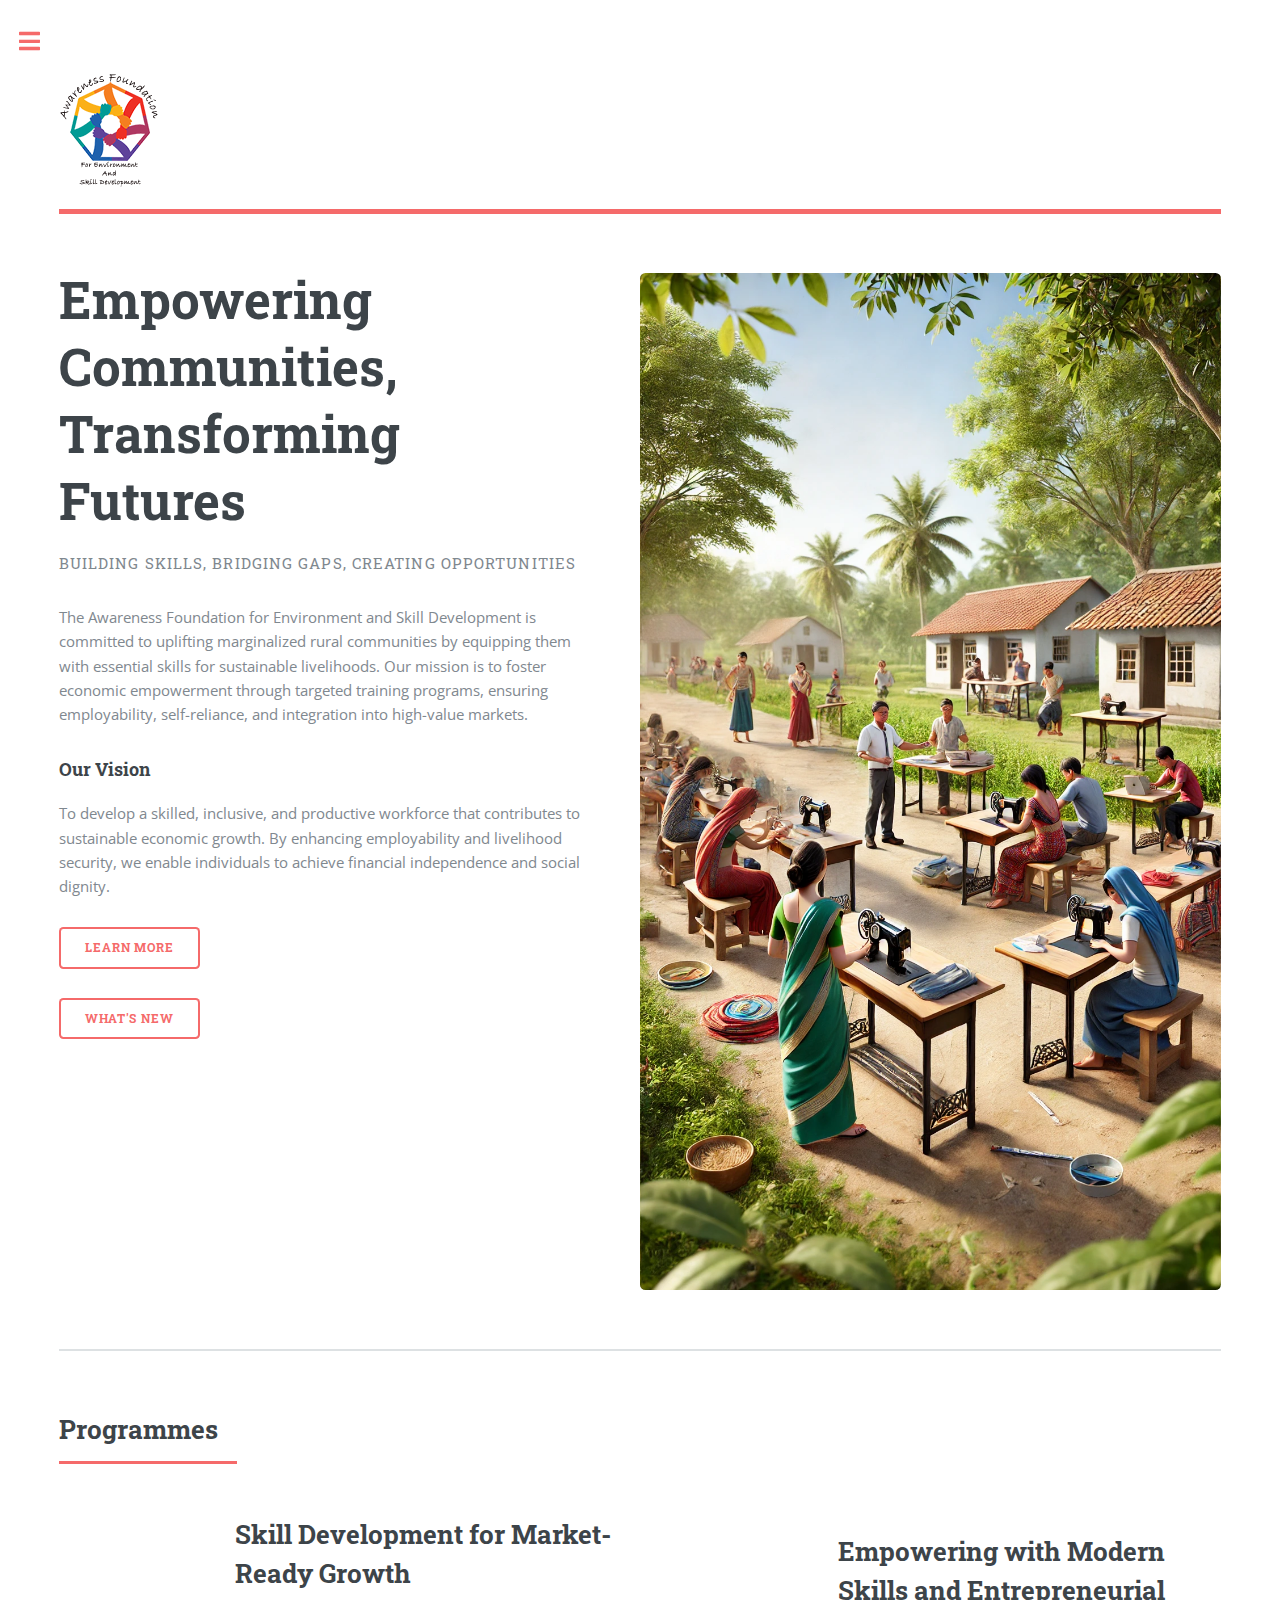
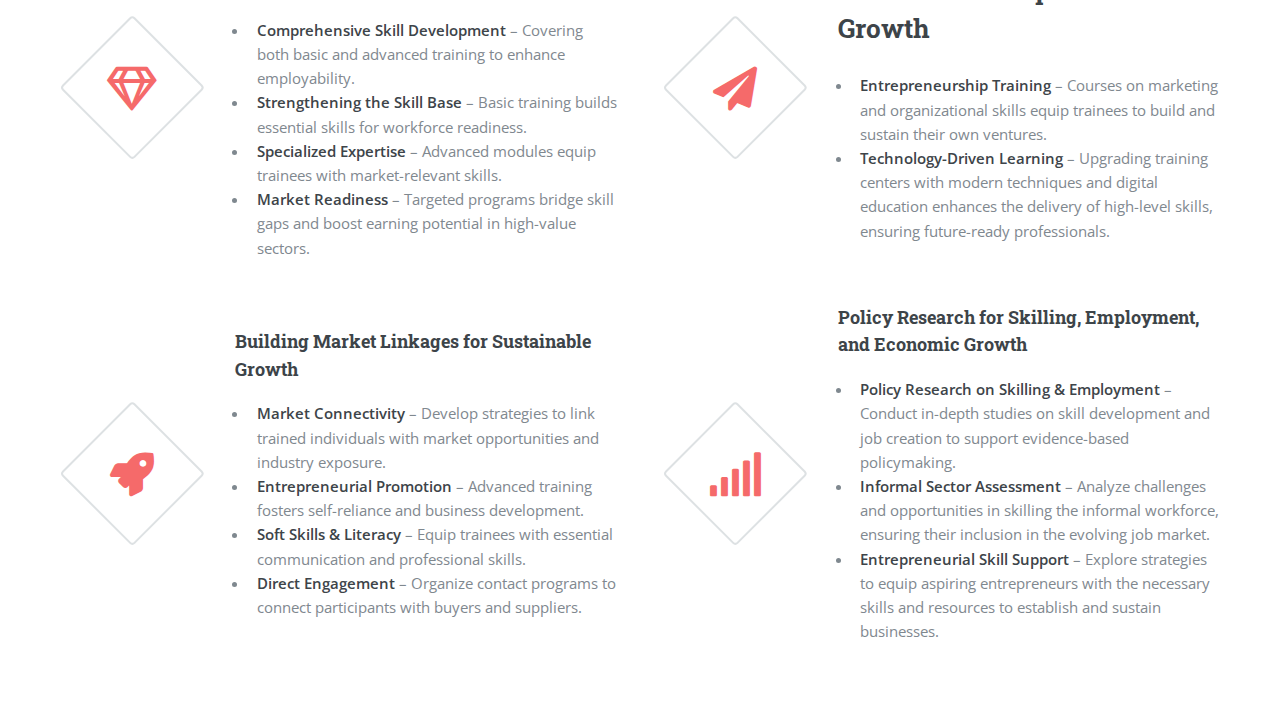
==== commit bff4734c: "What's New section added" ====
--- a/index.html
+++ b/index.html
@@ -1,7 +1,6 @@
 <!DOCTYPE HTML>
 <!--
-	Editorial by HTML5 UP
-	html5up.net | @ajlkn
+	Awareness Foundation
 	Free for personal and commercial use under the CCA 3.0 license (html5up.net/license)
 -->
 <html>
@@ -43,7 +42,10 @@
 
 
 										<ul class="actions">
-												<li><a href="AboutUs.html" class="button big">Learn More</a></li>
+												<li><a href="aboutus.html" class="button big">Learn More</a></li>
+										</ul>
+										<ul class="actions">
+												<li><a href="whatsNew.html" class="button big">What's New</a></li>
 										</ul>
 									</div>
 									<span class="image object">
@@ -121,6 +123,7 @@
 									</header>
 									<ul>
 										<li><a href="index.html">Home</a></li>
+										<li><a href="whatsNew.html">What's New</a></li>
 										<li>
 											<span class="opener">Initiatives</span>
 											<ul>
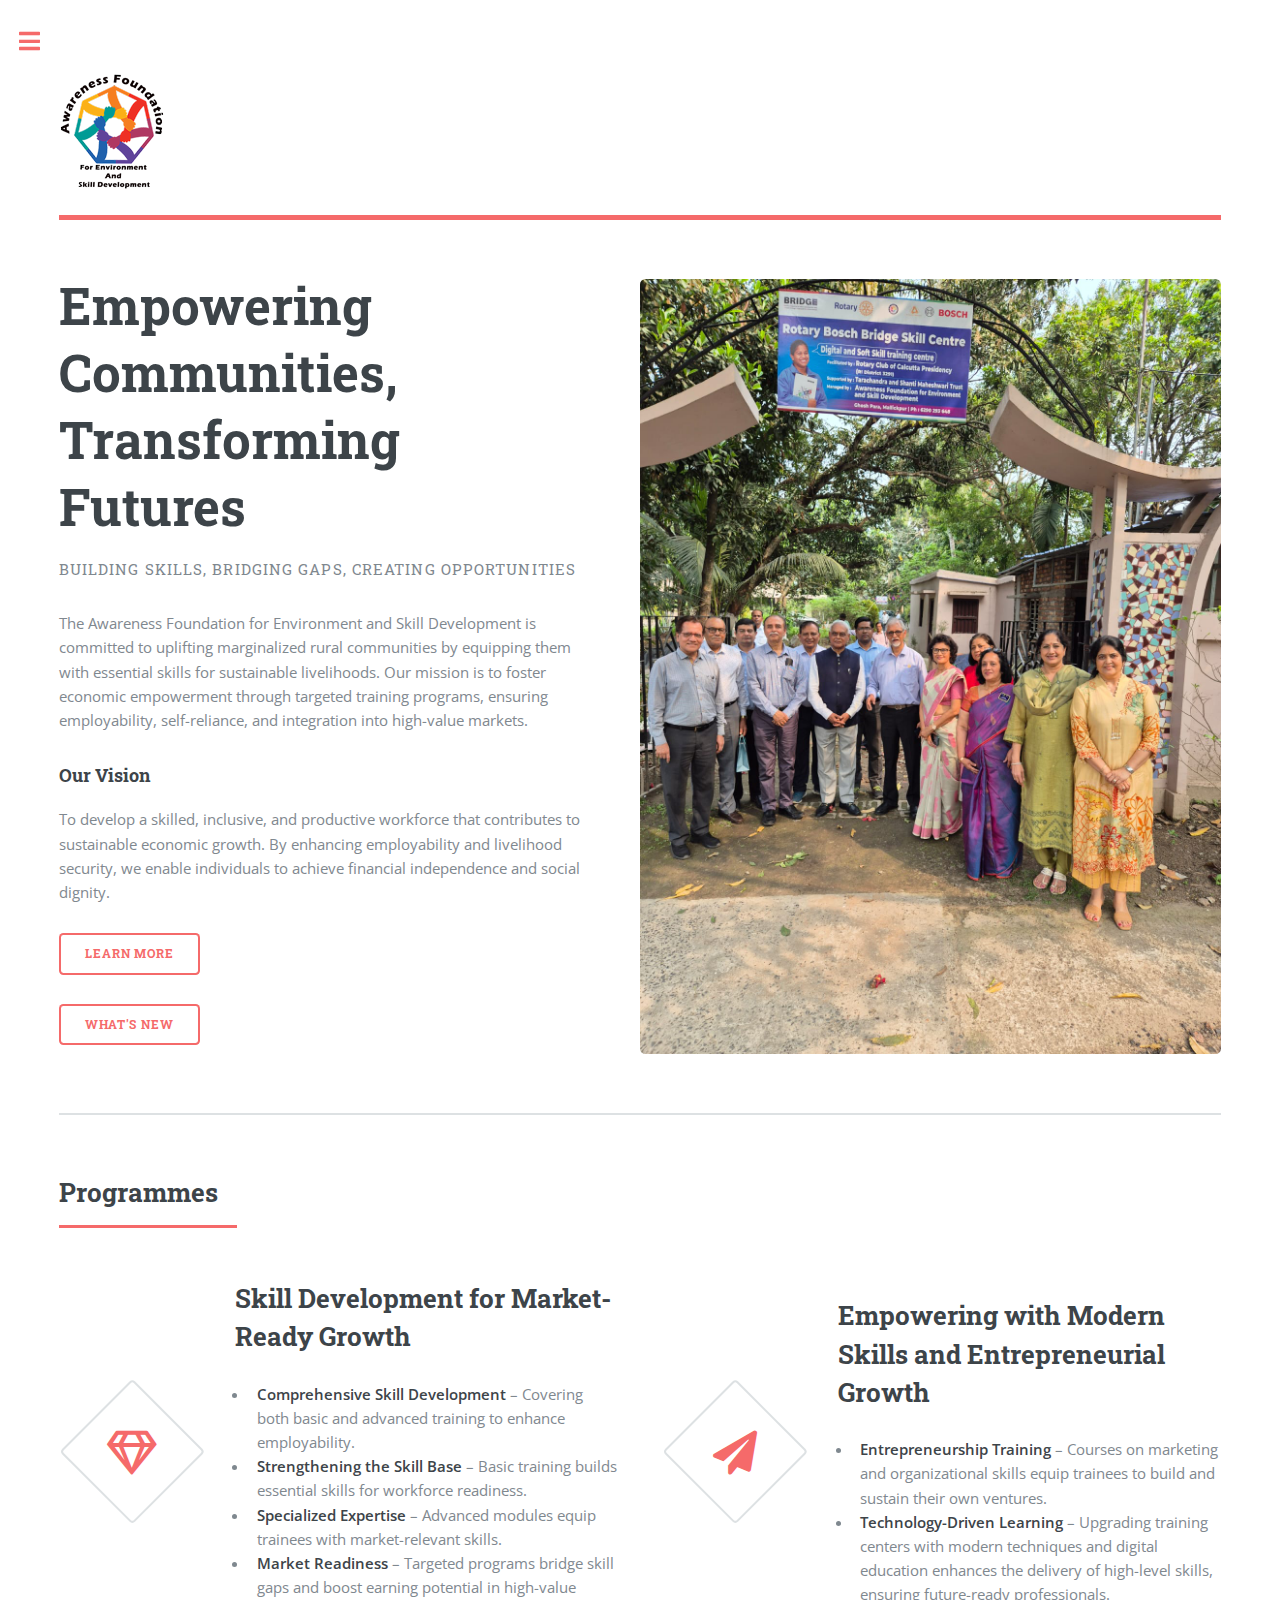
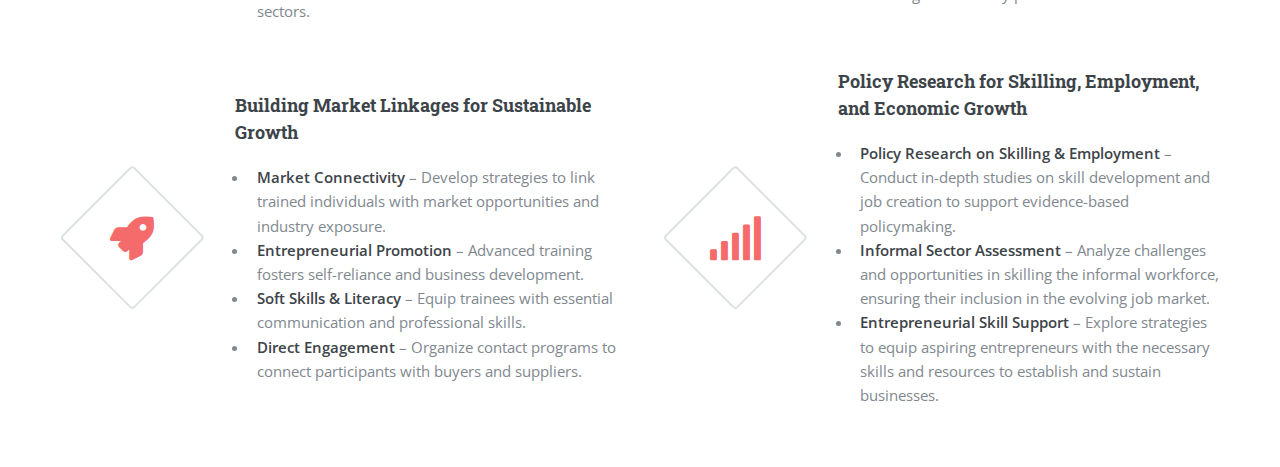
==== commit 6e5dcdc5: "first set of images" ====
--- a/index.html
+++ b/index.html
@@ -49,7 +49,7 @@
 										</ul>
 									</div>
 									<span class="image object">
-										<img src="images/pic10.webp" alt="" />
+										<a href="whatsNew.html"><img src="images/pic10.jpg" alt="" /></a>
 									</span>
 								</section>
 
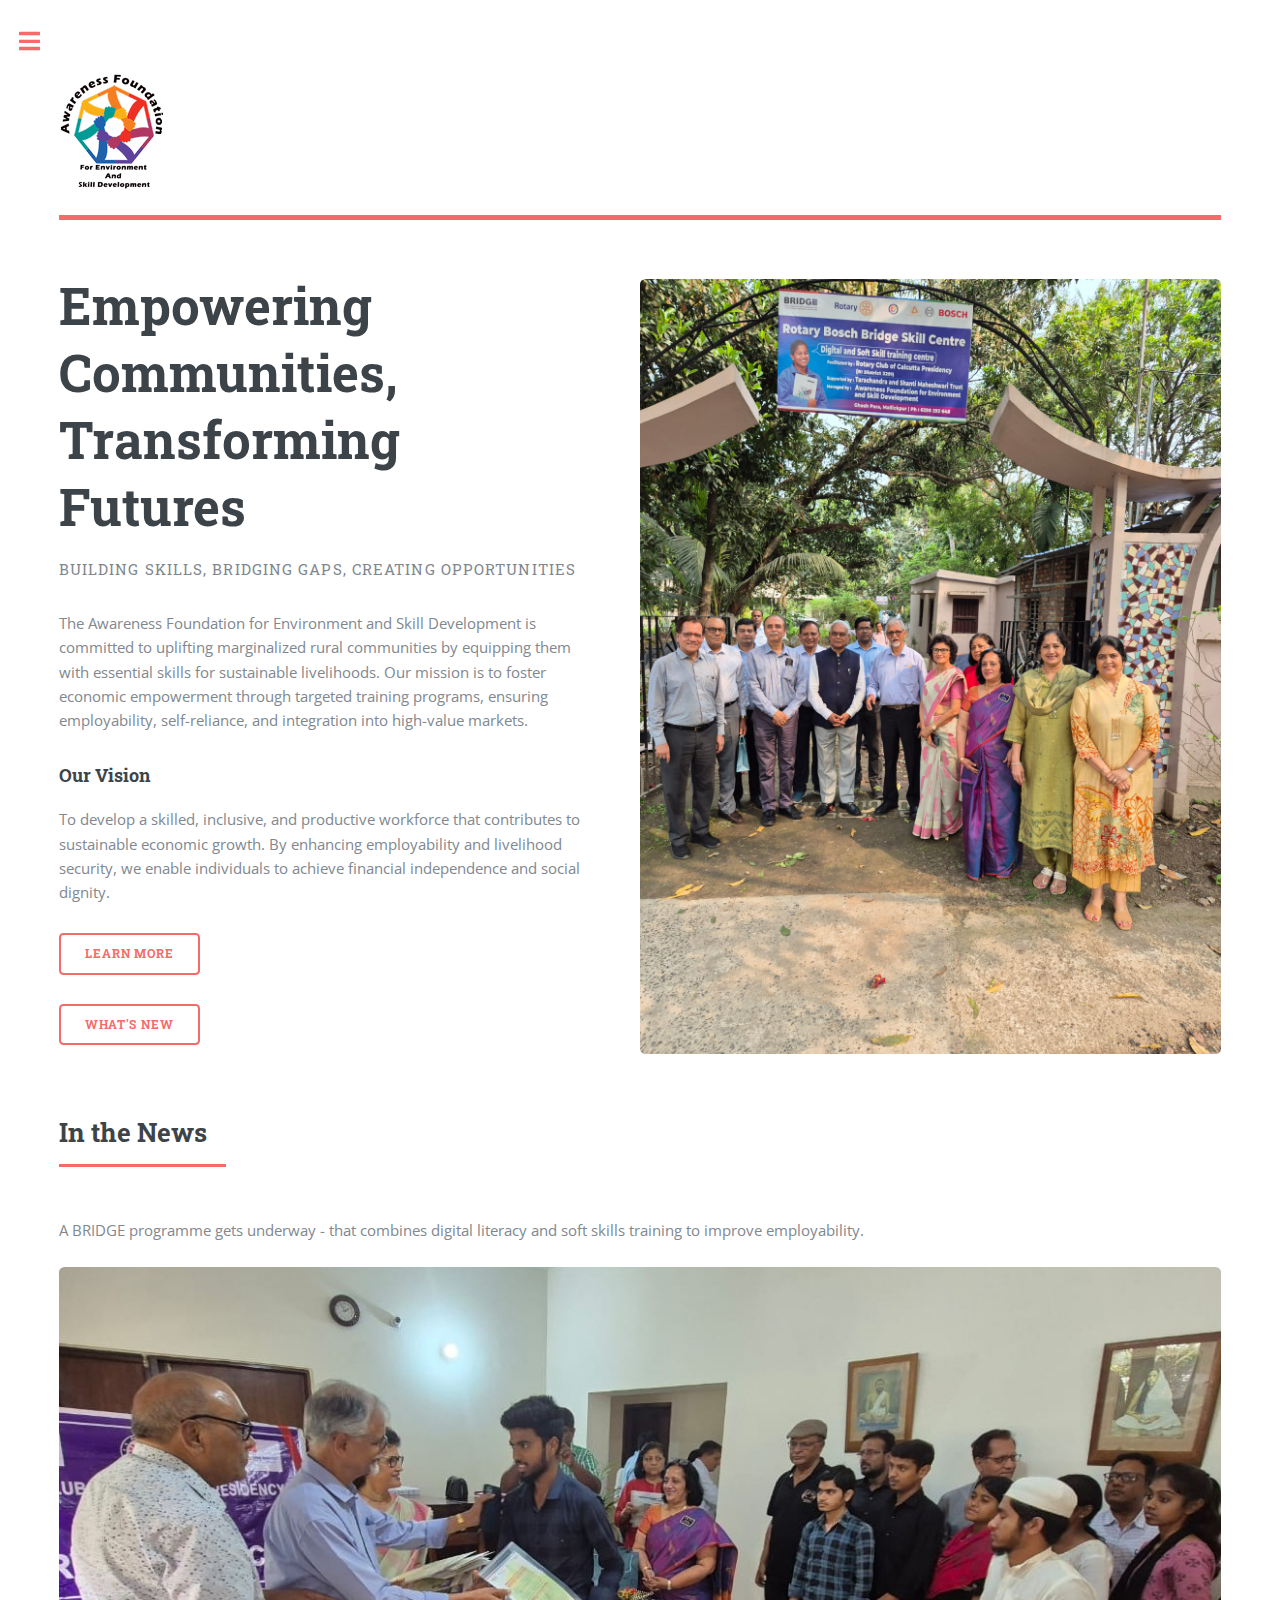
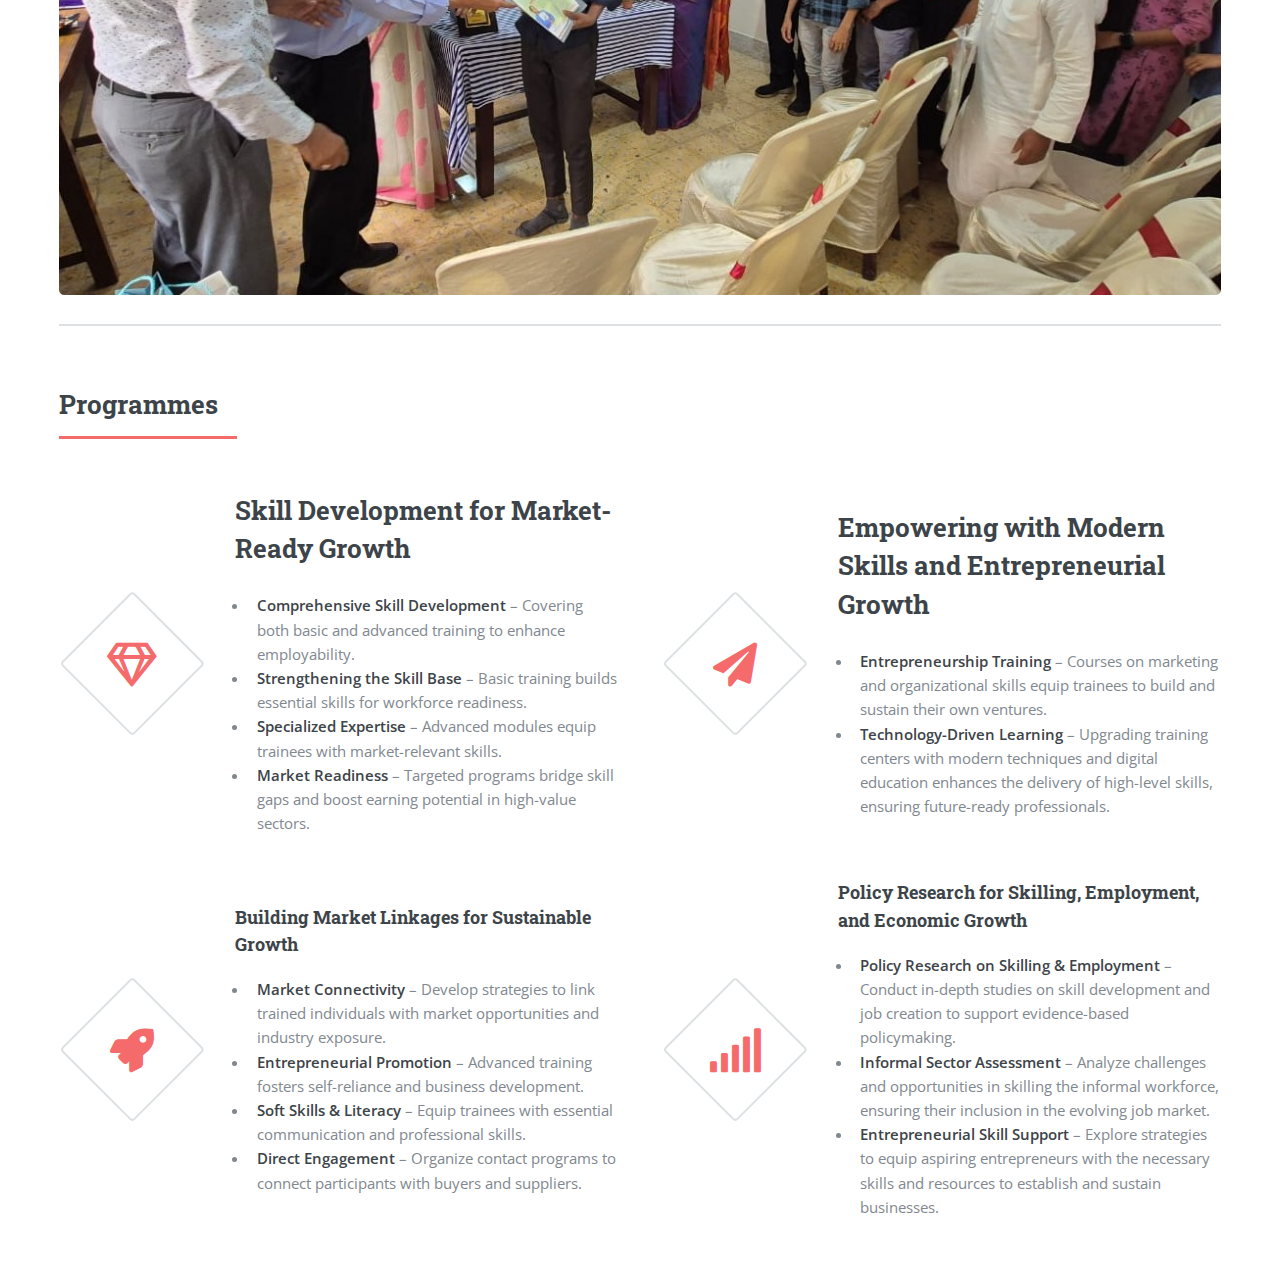
==== commit ccb61241: "home page - bridge programme information" ====
--- a/index.html
+++ b/index.html
@@ -52,6 +52,14 @@
 										<a href="whatsNew.html"><img src="images/pic10.jpg" alt="" /></a>
 									</span>
 								</section>
+
+								<header class="major">
+									<h2>In the News</h2>
+								</header>
+
+								<article>A BRIDGE programme gets underway - that combines digital literacy and soft skills training to improve employability.</article><br/>
+								<span class="image fit"><img src="images/bosch/pic00.jpg" alt="" /></span>
+
 
 							<!-- Section -->
 								<section>
